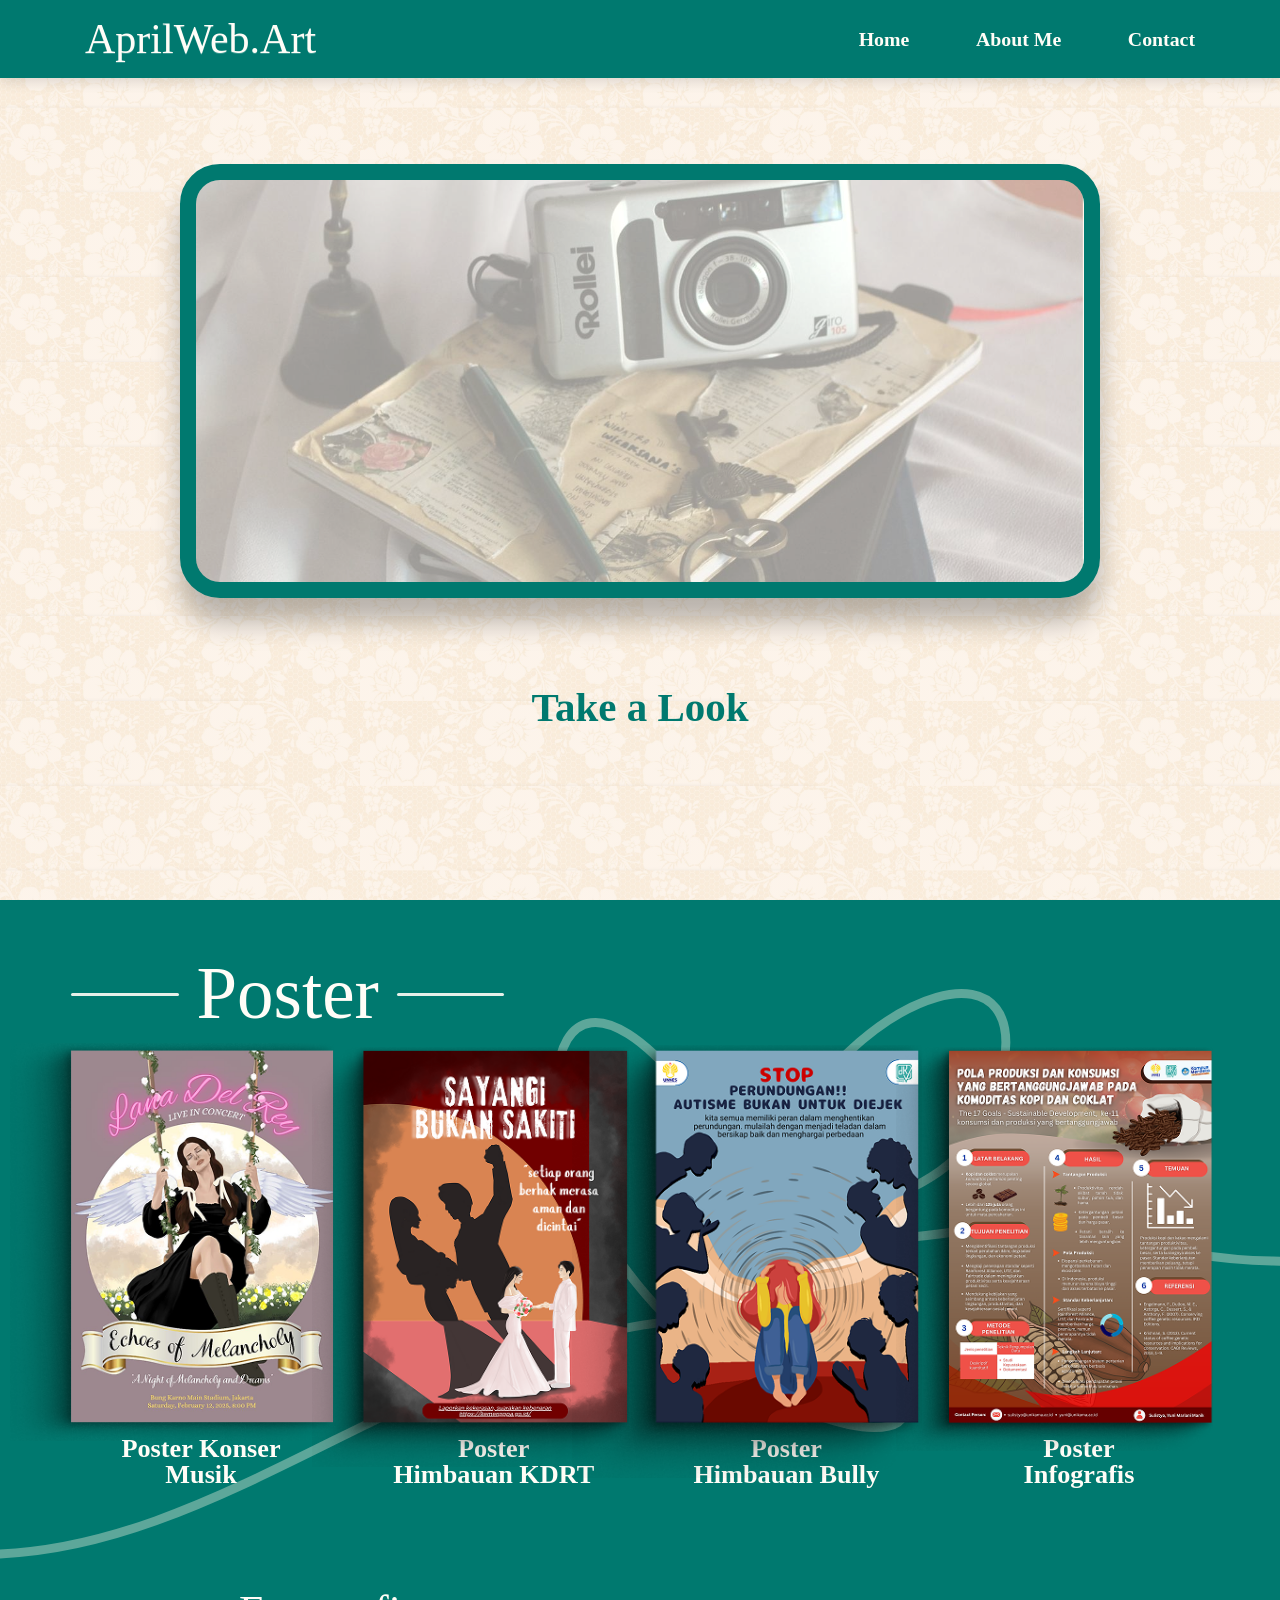
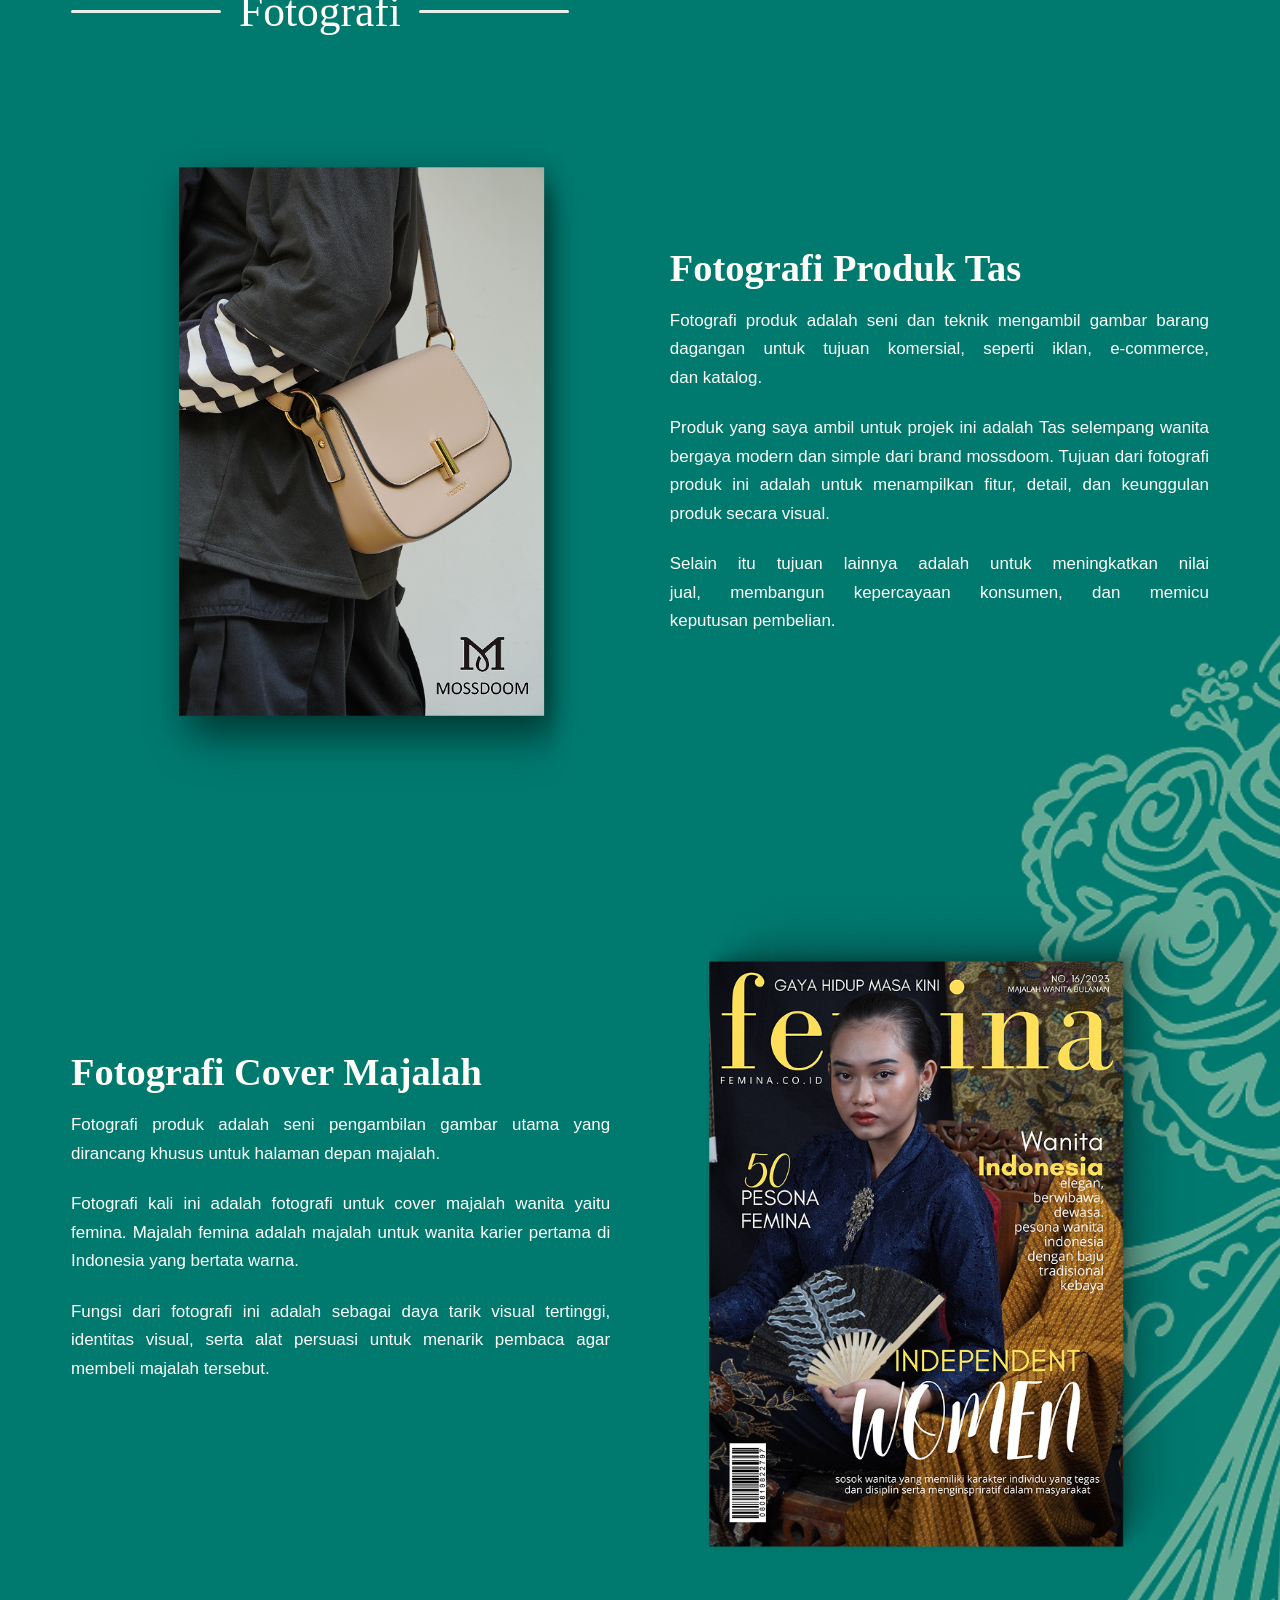
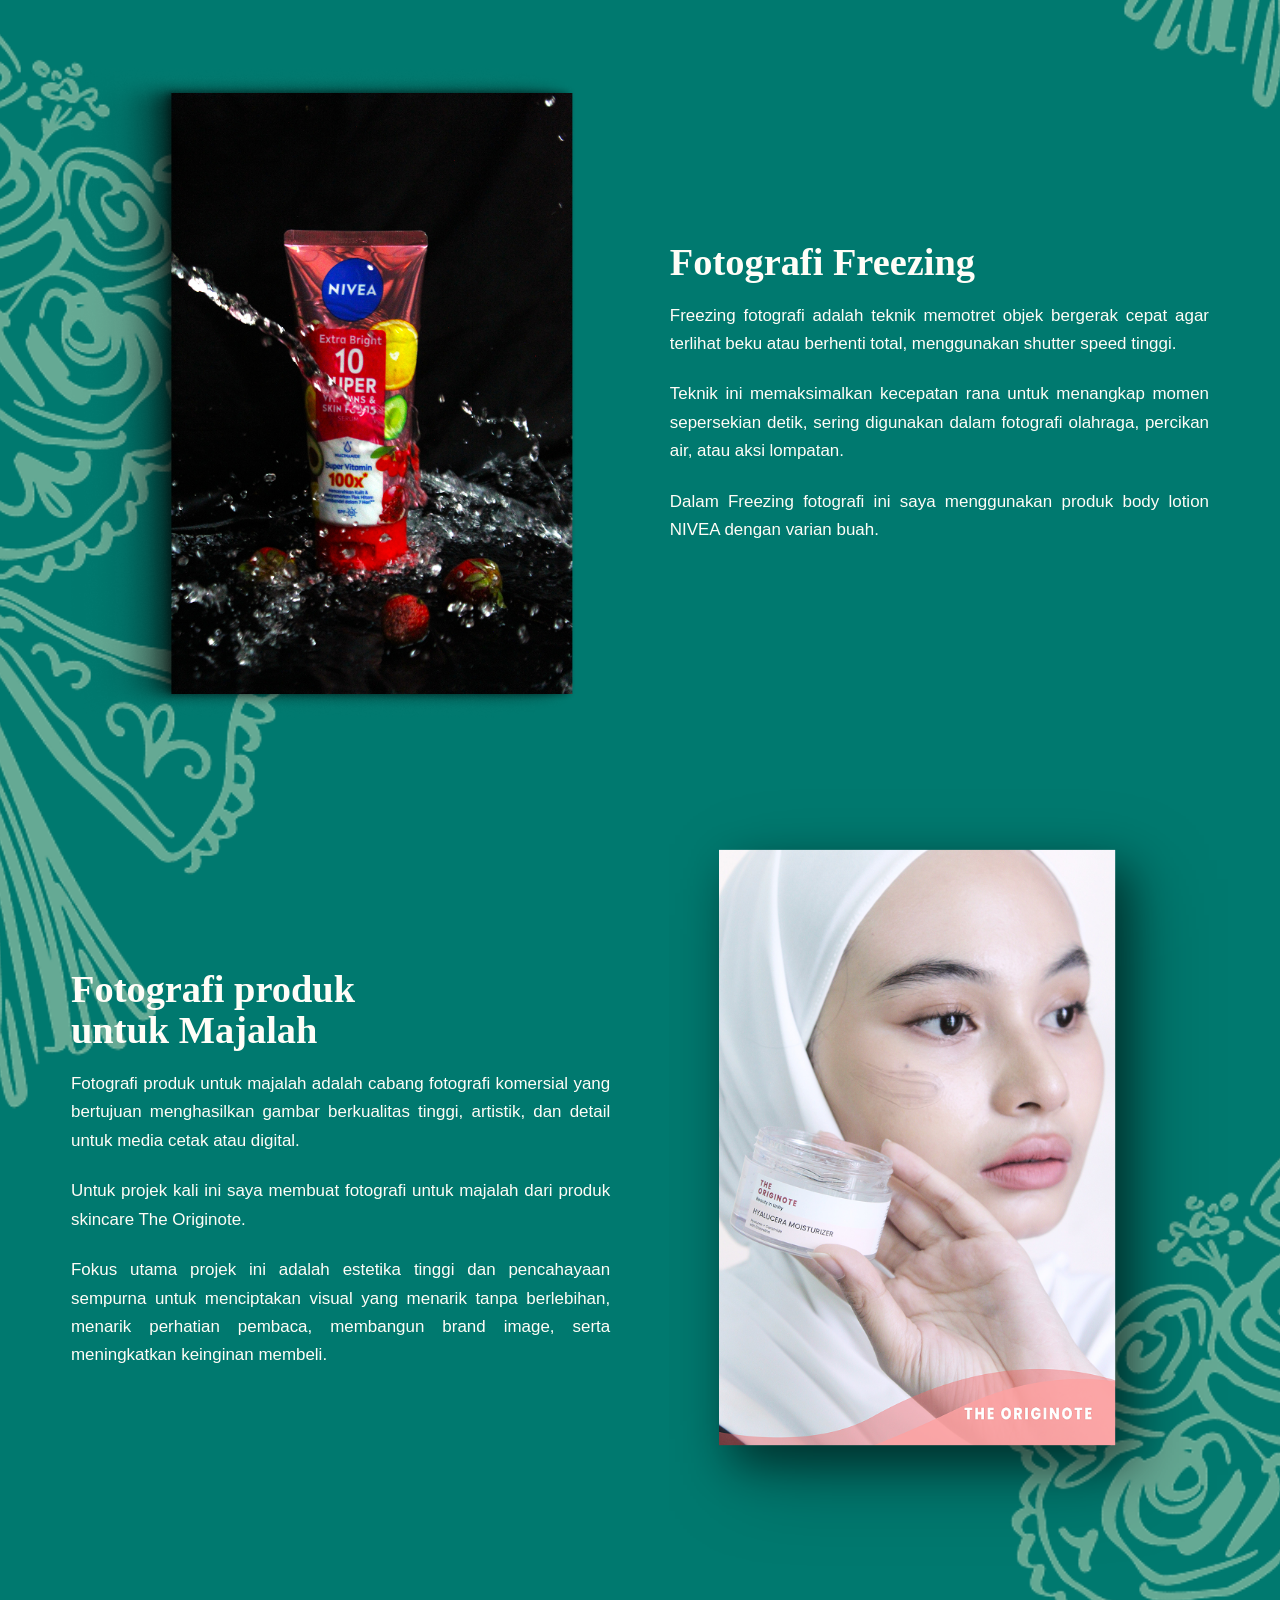
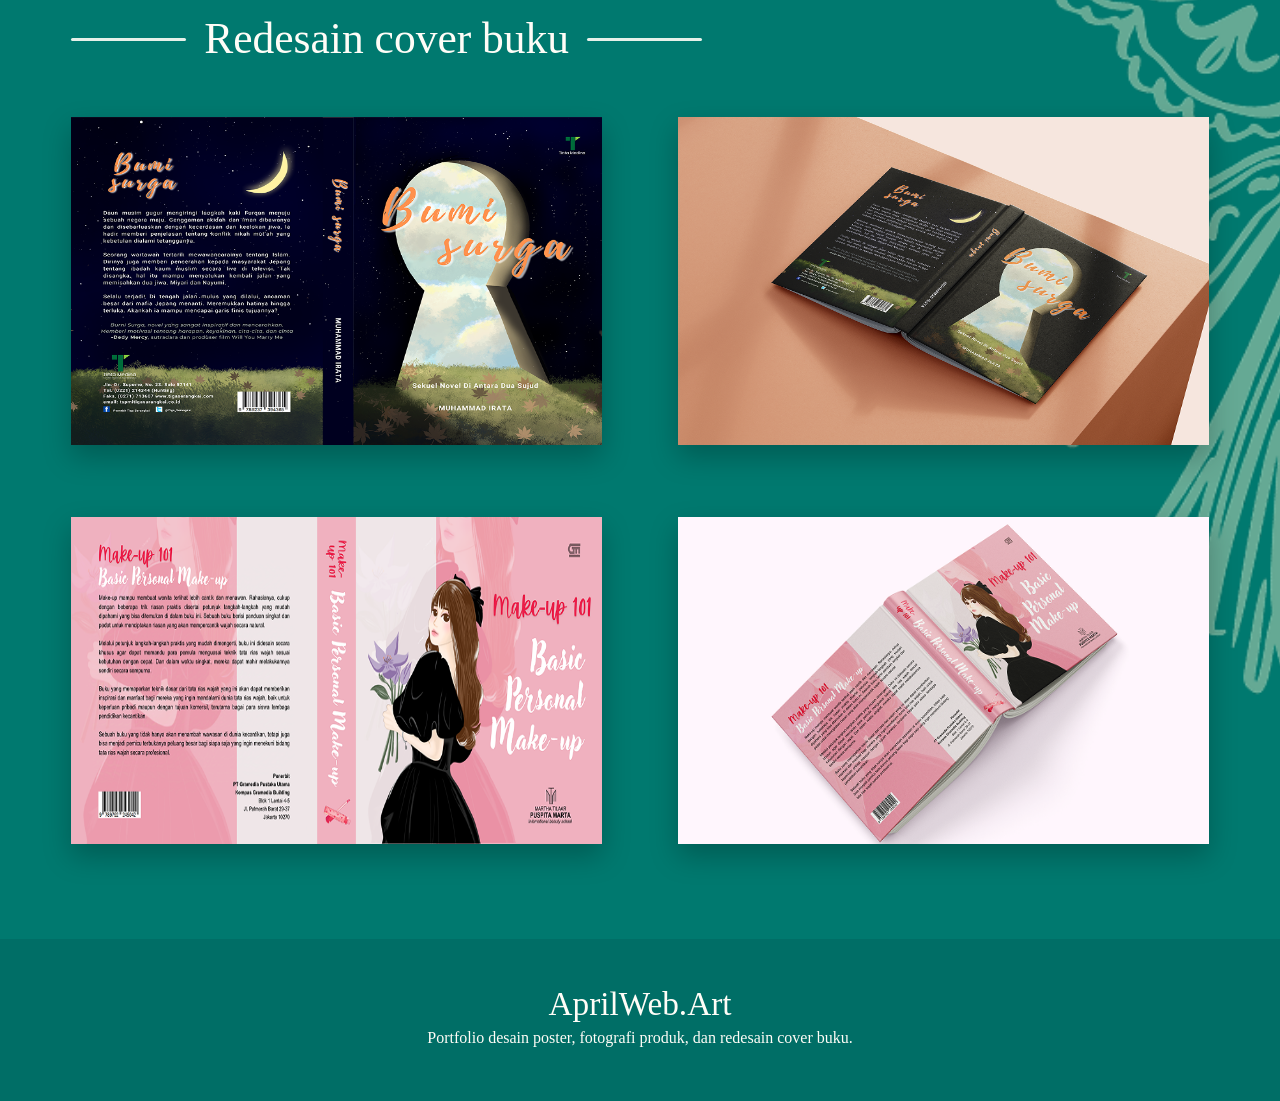
==== index.html @ 0b64bbfd "feat: initialize project with portfolio assets, styles, and markup structure" ====
<!DOCTYPE html>
<html lang="id">
<head>
  <meta charset="UTF-8">
  <meta name="viewport" content="width=device-width, initial-scale=1.0">
  <title>AprilWeb.Art</title>
  <link rel="stylesheet" href="style.css">
</head>
<body>
  <header class="site-header" id="home">
    <div class="header-inner">
      <a class="brand" href="#home" aria-label="AprilWeb.Art home">AprilWeb.Art</a>
      <nav class="main-nav" aria-label="Navigasi utama">
        <a href="#home">Home</a>
        <a href="#portfolio">About Me</a>
        <a href="#contact">Contact</a>
      </nav>
      <button class="menu-button" type="button" aria-label="Buka menu">
        <span></span>
        <span></span>
        <span></span>
      </button>
    </div>
  </header>

  <main>
    <section class="hero" aria-labelledby="hero-title">
      <div class="hero-inner">
        <div class="hero-frame">
          <picture>
            <source media="(min-width: 1101px)" srcset="assets/hero-wide.jpg">
            <img src="assets/hero-square.jpg" alt="Kamera analog, buku catatan, pena, dan kunci tersusun sebagai still life fotografi.">
          </picture>
        </div>
        <h1 id="hero-title">
          <a class="take-look-link" href="#portfolio">Take a Look</a>
        </h1>
      </div>
    </section>

    <section class="portfolio" id="portfolio">
      <img class="ornament ornament-loop" src="assets/poster-loop.svg" alt="" aria-hidden="true">
      <img class="ornament ornament-right" src="assets/ornament-bouquet.png" alt="" aria-hidden="true">
      <img class="ornament ornament-left" src="assets/ornament-bouquet.png" alt="" aria-hidden="true">
      <img class="ornament ornament-tall" src="assets/ornament-bouquet.png" alt="" aria-hidden="true">

      <div class="content-wrap">
        <section class="work-group poster-group" aria-labelledby="poster-title">
          <h2 class="script-title" id="poster-title"><span>Poster</span></h2>
          <div class="poster-grid">
            <figure class="poster-card">
              <span class="poster-image-frame poster-konser-frame">
                <img src="assets/poster-konser-display.png" alt="Poster konser musik Echoes of Melancholy.">
              </span>
              <figcaption>Poster Konser<br>Musik</figcaption>
            </figure>
            <figure class="poster-card">
              <span class="poster-image-frame poster-kdrt-frame">
                <img src="assets/poster-kdrt-display.png" alt="Poster himbauan KDRT Sayangi Bukan Sakiti.">
              </span>
              <figcaption>Poster<br>Himbauan KDRT</figcaption>
            </figure>
            <figure class="poster-card">
              <span class="poster-image-frame poster-bully-frame">
                <img src="assets/poster-bully-display.png" alt="Poster himbauan tentang bullying.">
              </span>
              <figcaption>Poster<br>Himbauan Bully</figcaption>
            </figure>
            <figure class="poster-card">
              <span class="poster-image-frame poster-infografis-frame">
                <img src="assets/poster-infografis-display.png" alt="Poster infografis kopi dan coklat.">
              </span>
              <figcaption>Poster<br>Infografis</figcaption>
            </figure>
          </div>
        </section>

        <section class="work-group photo-group" aria-labelledby="photo-title">
          <h2 class="script-title" id="photo-title"><span>Fotografi</span></h2>

          <article class="photo-story">
            <div class="photo-media">
              <img src="assets/photo-tas-padded.png" alt="Foto produk tas selempang wanita berwarna krem.">
            </div>
            <div class="photo-copy">
              <h3>Fotografi Produk Tas</h3>
              <p>Fotografi produk adalah seni dan teknik mengambil gambar barang dagangan untuk tujuan komersial, seperti iklan, e-commerce, dan katalog.</p>
              <p>Produk yang saya ambil untuk projek ini adalah Tas selempang wanita bergaya modern dan simple dari brand mossdoom. Tujuan dari fotografi produk ini adalah untuk menampilkan fitur, detail, dan keunggulan produk secara visual.</p>
              <p>Selain itu tujuan lainnya adalah untuk meningkatkan nilai jual, membangun kepercayaan konsumen, dan memicu keputusan pembelian.</p>
            </div>
          </article>

          <article class="photo-story reverse">
            <div class="photo-media">
              <img src="assets/photo-cover-majalah-padded.png" alt="Cover majalah Femina bertema independent women.">
            </div>
            <div class="photo-copy">
              <h3>Fotografi Cover Majalah</h3>
              <p>Fotografi produk adalah seni pengambilan gambar utama yang dirancang khusus untuk halaman depan majalah.</p>
              <p>Fotografi kali ini adalah fotografi untuk cover majalah wanita yaitu femina. Majalah femina adalah majalah untuk wanita karier pertama di Indonesia yang bertata warna.</p>
              <p>Fungsi dari fotografi ini adalah sebagai daya tarik visual tertinggi, identitas visual, serta alat persuasi untuk menarik pembaca agar membeli majalah tersebut.</p>
            </div>
          </article>

          <article class="photo-story">
            <div class="photo-media">
              <img src="assets/photo-freezing-padded.png" alt="Foto freezing produk NIVEA dengan percikan air dan buah.">
            </div>
            <div class="photo-copy">
              <h3>Fotografi Freezing</h3>
              <p>Freezing fotografi adalah teknik memotret objek bergerak cepat agar terlihat beku atau berhenti total, menggunakan shutter speed tinggi.</p>
              <p>Teknik ini memaksimalkan kecepatan rana untuk menangkap momen sepersekian detik, sering digunakan dalam fotografi olahraga, percikan air, atau aksi lompatan.</p>
              <p>Dalam Freezing fotografi ini saya menggunakan produk body lotion NIVEA dengan varian buah.</p>
            </div>
          </article>

          <article class="photo-story reverse">
            <div class="photo-media">
              <img src="assets/photo-produk-majalah-padded.png" alt="Foto produk skincare The Originote untuk majalah.">
            </div>
            <div class="photo-copy">
              <h3>Fotografi produk untuk Majalah</h3>
              <p>Fotografi produk untuk majalah adalah cabang fotografi komersial yang bertujuan menghasilkan gambar berkualitas tinggi, artistik, dan detail untuk media cetak atau digital.</p>
              <p>Untuk projek kali ini saya membuat fotografi untuk majalah dari produk skincare The Originote.</p>
              <p>Fokus utama projek ini adalah estetika tinggi dan pencahayaan sempurna untuk menciptakan visual yang menarik tanpa berlebihan, menarik perhatian pembaca, membangun brand image, serta meningkatkan keinginan membeli.</p>
            </div>
          </article>
        </section>

        <section class="work-group book-group" aria-labelledby="book-title">
          <h2 class="script-title wide-title" id="book-title"><span>Redesain cover buku</span></h2>
          <div class="book-grid">
            <figure class="book-card">
              <img src="assets/book-bumi-cover-new.png" alt="Redesain cover buku Bumi Surga.">
            </figure>
            <figure class="book-card">
              <img src="assets/book-bumi-mockup-new.png" alt="Mockup buku Bumi Surga terbuka.">
            </figure>
            <figure class="book-card">
              <img src="assets/book-makeup-cover-new.png" alt="Redesain cover buku Make-up 101 Basic Personal Make-up.">
            </figure>
            <figure class="book-card">
              <img src="assets/book-makeup-mockup-new.png" alt="Mockup buku Make-up 101 terbuka.">
            </figure>
          </div>
        </section>
      </div>
    </section>
  </main>

  <footer class="site-footer" id="contact">
    <p>AprilWeb.Art</p>
    <p>Portfolio desain poster, fotografi produk, dan redesain cover buku.</p>
  </footer>
</body>
</html>
---- style.css ----
:root {
  --teal: #00796f;
  --teal-deep: #006e66;
  --cream: #fbf2e7;
  --paper: #fff7ec;
  --white: #fffdf7;
  --shadow: 0 24px 28px rgba(0, 0, 0, 0.27);
  --header-height: 78px;
}

* {
  box-sizing: border-box;
}

html {
  scroll-behavior: smooth;
}

body {
  margin: 0;
  min-width: 320px;
  background: var(--teal);
  color: var(--white);
  font-family: "Trebuchet MS", Arial, sans-serif;
}

img {
  display: block;
  max-width: 100%;
}

a {
  color: inherit;
  text-decoration: none;
}

.site-header {
  position: sticky;
  top: 0;
  z-index: 20;
  height: var(--header-height);
  background: var(--teal);
  box-shadow: 0 4px 12px rgba(0, 0, 0, 0.12);
}

.header-inner {
  width: min(1110px, calc(100% - 112px));
  height: 100%;
  margin: 0 auto;
  display: flex;
  align-items: center;
  justify-content: space-between;
}

.brand {
  font-family: "Kaushan Script", "Brush Script MT", cursive;
  font-size: clamp(32px, 3.4vw, 42px);
  font-style: normal;
  font-weight: 400;
  line-height: 1;
  letter-spacing: 0;
  text-align: center;
  white-space: nowrap;
  text-shadow: 0 1px 0 rgba(255, 255, 255, 0.22);
}

.main-nav {
  display: flex;
  align-items: center;
  gap: clamp(34px, 5.2vw, 70px);
  font-family: "Abhaya Libre SemiBold", "Abhaya Libre", Georgia, serif;
  font-style: normal;
  font-size: clamp(1.04rem, 1.55vw, 1.36rem);
  font-weight: 600;
}

.main-nav a {
  position: relative;
  padding-block: 8px;
}

.main-nav a::after {
  content: "";
  position: absolute;
  left: 0;
  bottom: 0;
  width: 100%;
  height: 2px;
  transform: scaleX(0);
  transform-origin: right;
  background: currentColor;
  transition: transform 160ms ease;
}

.main-nav a:hover::after,
.main-nav a:focus-visible::after {
  transform: scaleX(1);
  transform-origin: left;
}

.menu-button {
  display: none;
  width: 46px;
  height: 38px;
  padding: 0;
  border: 0;
  background: transparent;
}

.menu-button span {
  display: block;
  height: 5px;
  margin: 6px 0;
  border-radius: 99px;
  background: var(--white);
}

.hero {
  min-height: calc(100vh - var(--header-height));
  padding: 86px 0 110px;
  background-color: var(--cream);
  background-image: linear-gradient(rgba(255, 247, 236, 0.18), rgba(255, 247, 236, 0.18)), url("assets/paper-floral.jpg");
  background-size: auto, 560px auto;
  background-position: center;
  color: var(--teal);
}

.hero-inner {
  width: min(920px, calc(100% - 150px));
  margin: 0 auto;
  text-align: center;
}

.hero-frame {
  position: relative;
  width: 100%;
  aspect-ratio: 2.12 / 1;
  overflow: hidden;
  border: 16px solid var(--teal);
  border-radius: 40px;
  background: var(--teal);
  box-shadow: var(--shadow);
}

.hero-frame::after {
  content: "";
  position: absolute;
  inset: 0;
  z-index: 1;
  background: rgba(255, 255, 255, 0.35);
  pointer-events: none;
}

.hero-frame picture,
.hero-frame img {
  width: 100%;
  height: 100%;
}

.hero-frame img {
  object-fit: cover;
  object-position: center;
  filter: saturate(0.82) brightness(1.06);
}

.hero h1 {
  margin: 88px 0 0;
  font-family: Georgia, "Times New Roman", serif;
  font-size: clamp(2.35rem, 3.2vw, 3.25rem);
  line-height: 1.04;
  letter-spacing: 0;
}

.take-look-link {
  position: relative;
  display: inline-block;
  color: inherit;
}

.take-look-link::after {
  content: "";
  position: absolute;
  left: 0;
  bottom: -8px;
  width: 100%;
  height: 2px;
  transform: scaleX(0);
  transform-origin: right;
  background: currentColor;
  transition: transform 160ms ease;
}

.take-look-link:hover::after,
.take-look-link:focus-visible::after {
  transform: scaleX(1);
  transform-origin: left;
}

.portfolio {
  position: relative;
  overflow: hidden;
  scroll-margin-top: var(--header-height);
  padding: 58px 0 95px;
  background: var(--teal);
}

.content-wrap {
  position: relative;
  z-index: 1;
  width: min(1252px, calc(100% - 142px));
  margin: 0 auto;
}

.ornament {
  position: absolute;
  z-index: 0;
  pointer-events: none;
  user-select: none;
}

.ornament-loop {
  top: 18px;
  left: 0;
  width: max(100vw, 1462px);
  max-width: none;
  opacity: 1;
}

.ornament-right {
  top: 720px;
  right: -150px;
  width: 980px;
  opacity: 1;
}

.ornament-left {
  top: 1720px;
  left: -150px;
  width: 980px;
  opacity: 1;
  transform: scaleX(-1);
}

.ornament-tall {
  top: 2820px;
  right: -150px;
  width: 1030px;
  opacity: 1;
}

.work-group + .work-group {
  margin-top: 96px;
}

.script-title {
  display: flex;
  align-items: center;
  gap: 18px;
  margin: 0 0 56px;
  color: var(--white);
  font-family: "Kaushan Script", "Brush Script MT", cursive;
  font-style: normal;
  font-size: clamp(2.15rem, 3.4vw, 3.3rem);
  line-height: 1;
  letter-spacing: 0;
  font-weight: 400;
}

.script-title::before,
.script-title::after {
  content: "";
  width: clamp(74px, 12vw, 150px);
  height: 3px;
  border-radius: 99px;
  background: rgba(255, 253, 247, 0.9);
}

.wide-title::before,
.wide-title::after {
  width: clamp(54px, 9vw, 118px);
}

.poster-grid {
  display: grid;
  grid-template-columns: repeat(4, minmax(0, 1fr));
  gap: clamp(32px, 2.55vw, 37px);
  align-items: start;
}

.poster-card {
  overflow: visible;
  margin: 0;
  text-align: center;
  font-family: "Abhaya Libre SemiBold", "Abhaya Libre", Georgia, serif;
  font-style: normal;
  font-size: clamp(1.35rem, 2.05vw, 1.9rem);
  font-weight: 600;
  line-height: 0.96;
}

.poster-image-frame {
  position: relative;
  display: block;
  width: 100%;
  aspect-ratio: 0.7 / 1;
  overflow: visible;
}

.poster-image-frame img {
  position: absolute;
  top: var(--poster-img-top);
  left: var(--poster-img-left);
  width: auto;
  height: var(--poster-img-height);
  max-width: none;
  object-fit: initial;
}

.poster-konser-frame {
  --poster-img-height: 107.1%;
  --poster-img-left: -23.5%;
  --poster-img-top: -2.1%;
}

.poster-kdrt-frame {
  --poster-img-height: 113.1%;
  --poster-img-left: -19.8%;
  --poster-img-top: -1.1%;
}

.poster-bully-frame {
  --poster-img-height: 116.5%;
  --poster-img-left: -32.6%;
  --poster-img-top: -1.6%;
}

.poster-infografis-frame {
  --poster-img-height: 108.7%;
  --poster-img-left: -20.4%;
  --poster-img-top: -1.1%;
}

.poster-card figcaption {
  margin-top: 14px;
  min-height: 2.2em;
}

.poster-group .script-title {
  gap: 18px;
  margin-bottom: 20px;
  font-size: clamp(3.4rem, 5.7vw, 5.2rem);
}

.poster-group .script-title::before,
.poster-group .script-title::after {
  width: clamp(105px, 8.4vw, 120px);
}

.photo-group {
  margin-top: 108px;
}

.photo-story {
  display: grid;
  grid-template-columns: minmax(290px, 0.94fr) minmax(320px, 1fr);
  gap: clamp(52px, 8vw, 92px);
  align-items: center;
  margin-top: 72px;
}

.photo-story:first-of-type {
  margin-top: 0;
}

.photo-story.reverse {
  grid-template-columns: minmax(320px, 1fr) minmax(290px, 0.94fr);
}

.photo-story.reverse .photo-media {
  order: 2;
}

.photo-media {
  position: relative;
  width: 100%;
  aspect-ratio: 0.72 / 1;
  overflow: visible;
}

.photo-media img {
  position: absolute;
  inset: -8%;
  width: 116%;
  height: 116%;
  max-width: none;
  object-fit: contain;
  object-position: center;
}

.photo-copy {
  font-family: "Afacad", "Trebuchet MS", Arial, sans-serif;
  font-style: normal;
  font-size: clamp(0.95rem, 1.34vw, 1.06rem);
  line-height: 1.68;
  text-align: justify;
  text-wrap: pretty;
}

.photo-copy h3 {
  margin: 0 0 18px;
  font-family: Georgia, "Times New Roman", serif;
  font-size: clamp(1.95rem, 3vw, 3rem);
  line-height: 1.08;
  text-align: left;
}

.photo-copy p {
  margin: 0;
}

.photo-copy p + p {
  margin-top: 22px;
}

.book-group {
  margin-top: 116px;
}

.book-grid {
  display: grid;
  grid-template-columns: repeat(2, minmax(0, 1fr));
  gap: 72px 76px;
}

.book-card {
  display: flex;
  align-items: center;
  justify-content: center;
  width: 100%;
  aspect-ratio: 1.62 / 1;
  margin: 0;
  overflow: visible;
}

.book-card img {
  display: block;
  width: 100%;
  height: 100%;
  object-fit: fill;
  filter: drop-shadow(0 12px 14px rgba(0, 0, 0, 0.24));
}

.site-footer {
  padding: 48px 24px 54px;
  scroll-margin-top: var(--header-height);
  text-align: center;
  background: var(--teal-deep);
  color: var(--white);
  font-family: Georgia, "Times New Roman", serif;
}

.site-footer p {
  margin: 0;
}

.site-footer p:first-child {
  font-family: "Kaushan Script", "Brush Script MT", cursive;
  font-size: clamp(1.75rem, 2.6vw, 2.125rem);
  font-style: normal;
  font-weight: 400;
  line-height: 1;
  letter-spacing: 0;
}

.site-footer p + p {
  margin-top: 8px;
  font-size: 1rem;
}

@media (max-width: 1100px) {
  :root {
    --header-height: 76px;
  }

  .header-inner {
    width: calc(100% - 86px);
  }

  .main-nav {
    gap: 46px;
    font-size: 1.32rem;
  }

  .hero {
    min-height: calc(100vh - var(--header-height));
    padding: 142px 0 118px;
  }

  .hero-inner {
    width: min(748px, calc(100% - 220px));
  }

  .hero-frame {
    aspect-ratio: 1.12 / 1;
    border-width: 18px;
    border-radius: 42px;
  }

  .hero h1 {
    margin-top: 134px;
    font-size: 4.05rem;
  }

  .portfolio {
    padding-top: 78px;
  }

  .content-wrap {
    width: calc(100% - 104px);
  }

  .poster-grid {
    gap: 34px;
  }

  .photo-story,
  .photo-story.reverse {
    grid-template-columns: minmax(0, 0.92fr) minmax(0, 1.08fr);
    gap: 46px;
    margin-top: 82px;
  }

  .photo-story.reverse {
    grid-template-columns: minmax(0, 1.08fr) minmax(0, 0.92fr);
  }

  .photo-story.reverse .photo-media {
    order: 2;
  }

  .photo-copy {
    font-size: 0.98rem;
    line-height: 1.62;
  }

  .photo-copy h3 {
    font-size: 2.25rem;
  }

  .ornament-loop {
    top: 86px;
    left: -34px;
    width: 1120px;
  }

  .ornament-right {
    top: 720px;
    right: -150px;
    width: 820px;
  }

  .ornament-left {
    top: 1720px;
    left: -150px;
    width: 820px;
  }

  .ornament-tall {
    top: 2800px;
    right: -150px;
    width: 850px;
  }
}

@media (max-width: 700px) {
  :root {
    --header-height: 72px;
  }

  .header-inner {
    width: calc(100% - 54px);
  }

  .brand {
    font-size: 32px;
  }

  .main-nav {
    display: none;
  }

  .menu-button {
    display: block;
  }

  .hero {
    min-height: calc(100vh - var(--header-height));
    padding: 132px 0 148px;
  }

  .hero-inner {
    width: min(336px, calc(100% - 52px));
  }

  .hero-frame {
    aspect-ratio: 1.06 / 1;
    border-width: 21px;
    border-radius: 58px;
  }

  .hero h1 {
    margin-top: 70px;
    font-size: clamp(2.45rem, 11vw, 3.05rem);
  }

  .portfolio {
    padding: 32px 0 58px;
  }

  .content-wrap {
    width: calc(100% - 42px);
  }

  .work-group + .work-group,
  .photo-group,
  .book-group {
    margin-top: 72px;
  }

  .script-title {
    gap: 10px;
    margin-bottom: 38px;
    font-size: clamp(1.9rem, 9vw, 2.35rem);
  }

  .script-title::before,
  .script-title::after {
    width: clamp(38px, 16vw, 82px);
    height: 2px;
  }

  .poster-group .script-title {
    gap: 10px;
    margin-bottom: 38px;
    font-size: clamp(1.9rem, 9vw, 2.35rem);
  }

  .poster-group .script-title::before,
  .poster-group .script-title::after {
    width: clamp(38px, 16vw, 82px);
  }

  .poster-grid {
    gap: 14px;
  }

  .poster-card {
    font-size: clamp(0.6rem, 2.7vw, 0.76rem);
  }

  .poster-card figcaption {
    margin-top: 7px;
  }

  .photo-story,
  .photo-story.reverse {
    grid-template-columns: minmax(0, 0.94fr) minmax(0, 1.06fr);
    gap: 14px;
    margin-top: 52px;
    align-items: start;
  }

  .photo-story.reverse {
    grid-template-columns: minmax(0, 1.06fr) minmax(0, 0.94fr);
  }

  .photo-story.reverse .photo-media {
    order: 2;
  }

  .photo-copy {
    font-size: clamp(0.55rem, 2.45vw, 0.72rem);
    line-height: 1.55;
  }

  .photo-copy h3 {
    margin-bottom: 10px;
    font-size: clamp(1.08rem, 4.9vw, 1.42rem);
    line-height: 1.15;
  }

  .photo-copy p + p {
    margin-top: 10px;
  }

  .book-grid {
    gap: 30px 18px;
  }

  .site-footer {
    padding-block: 36px;
  }

  .site-footer p:first-child {
    font-size: 1.75rem;
  }

  .site-footer p + p {
    font-size: 0.86rem;
  }

  .ornament-loop {
    top: 34px;
    left: -50px;
    width: 760px;
  }

  .ornament-right {
    top: 690px;
    right: -155px;
    width: 620px;
  }

  .ornament-left {
    top: 1290px;
    left: -155px;
    width: 620px;
  }

  .ornament-tall {
    top: 1840px;
    right: -170px;
    width: 640px;
  }
}

@media (max-width: 370px) {
  .content-wrap {
    width: calc(100% - 28px);
  }

  .poster-grid {
    gap: 9px;
  }

  .photo-story,
  .photo-story.reverse {
    gap: 10px;
  }

  .photo-copy {
    font-size: 0.54rem;
  }
}
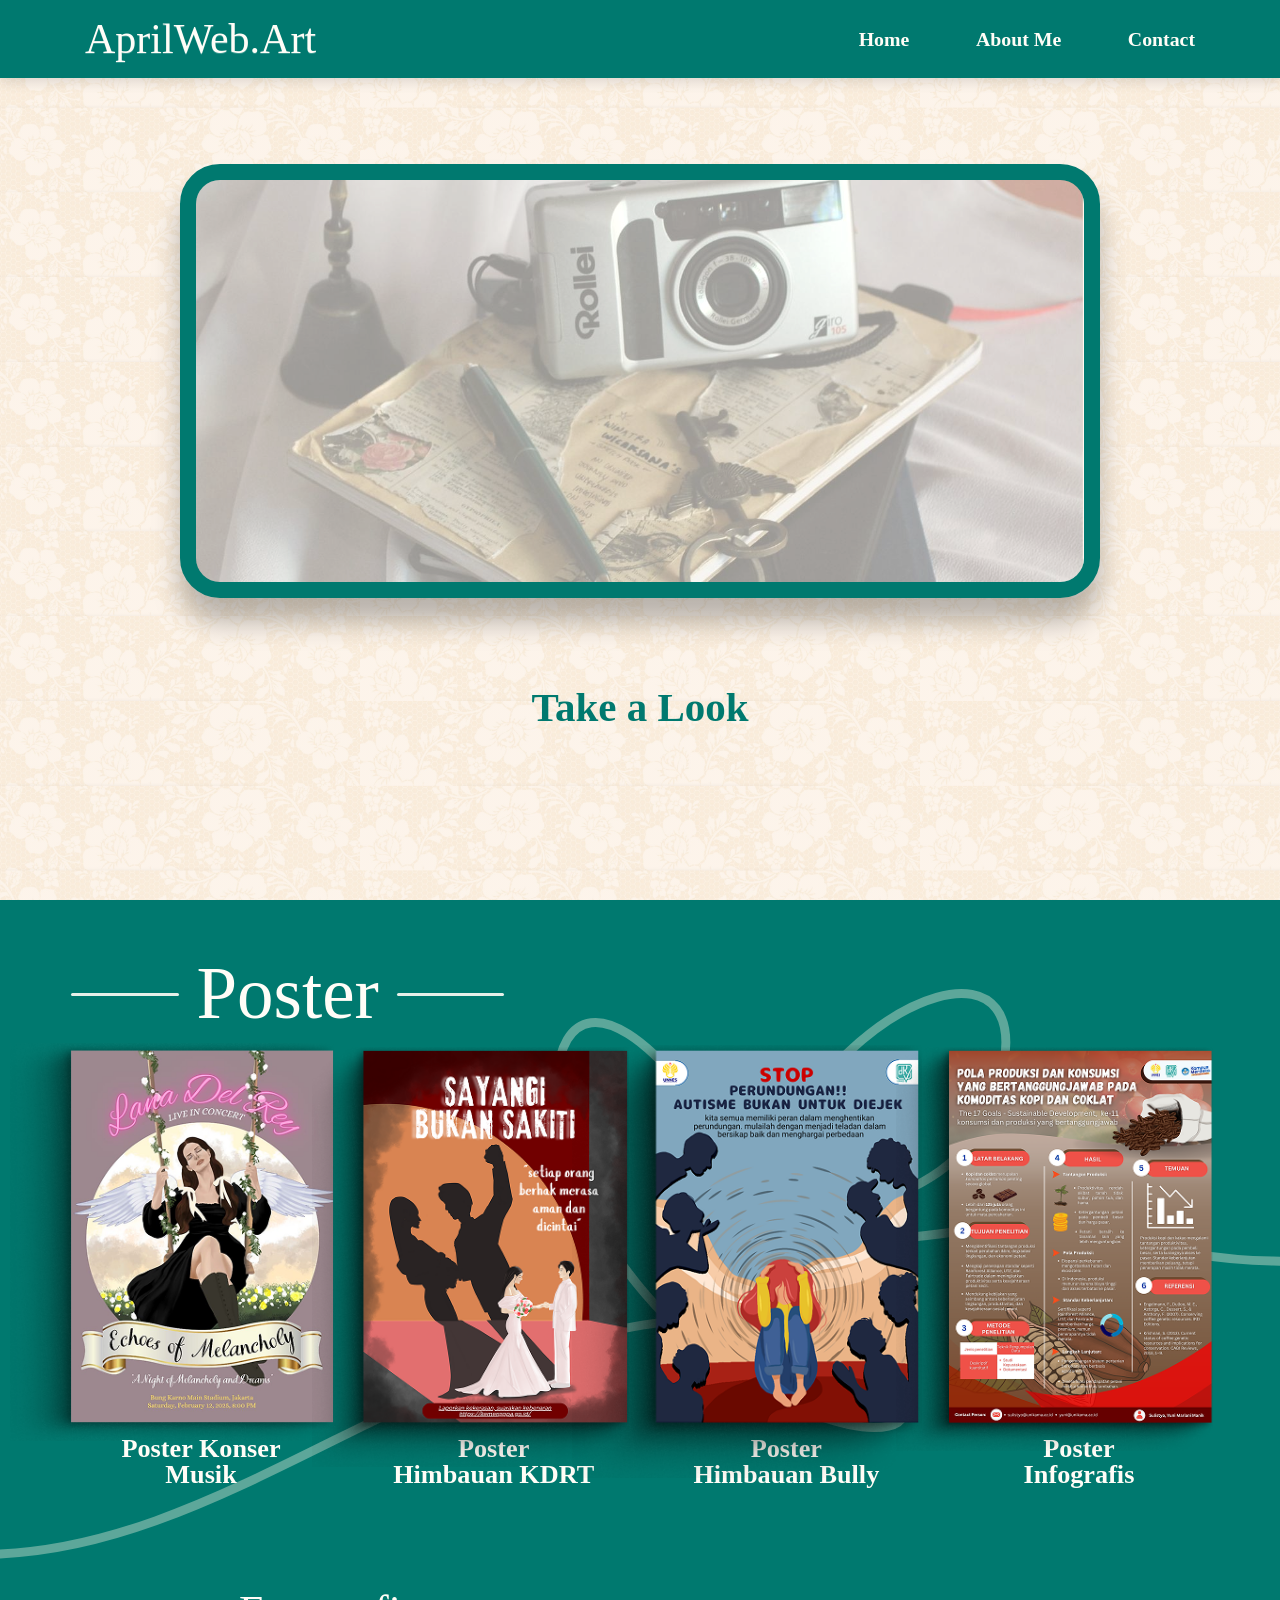
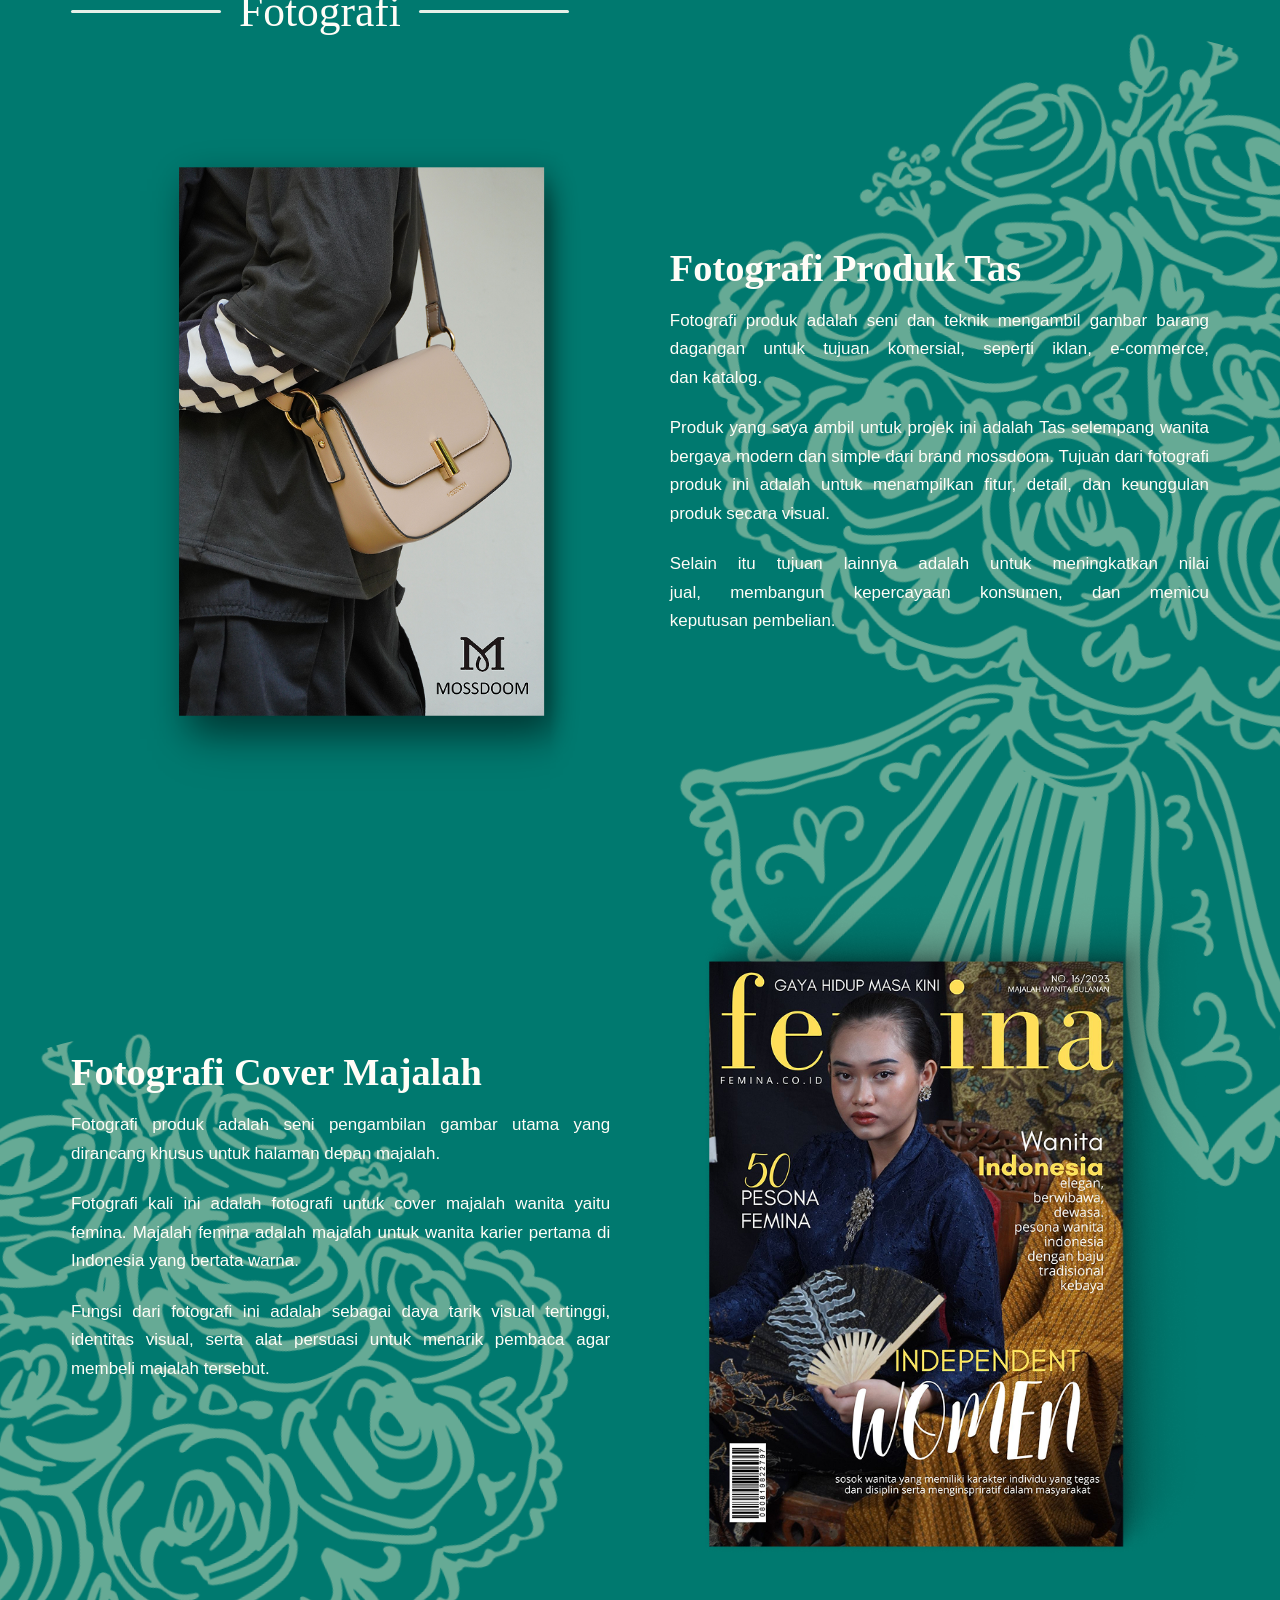
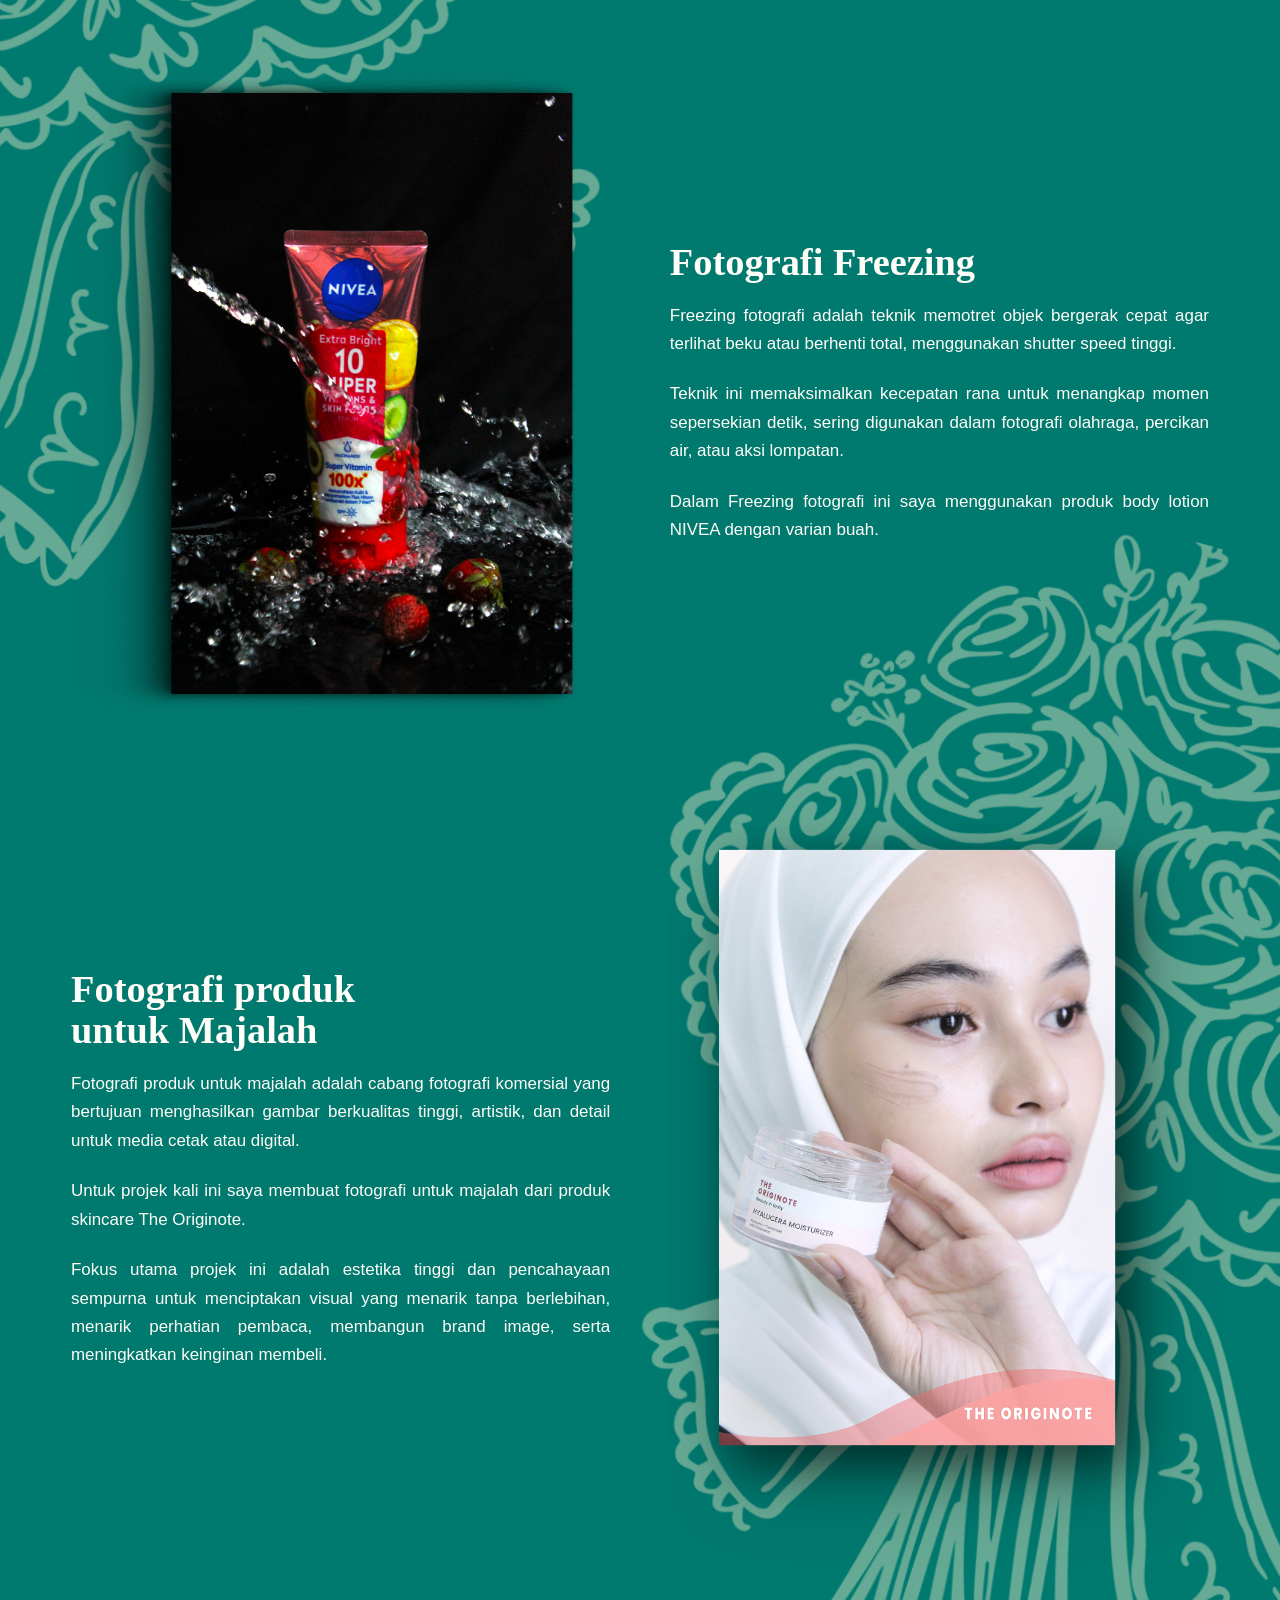
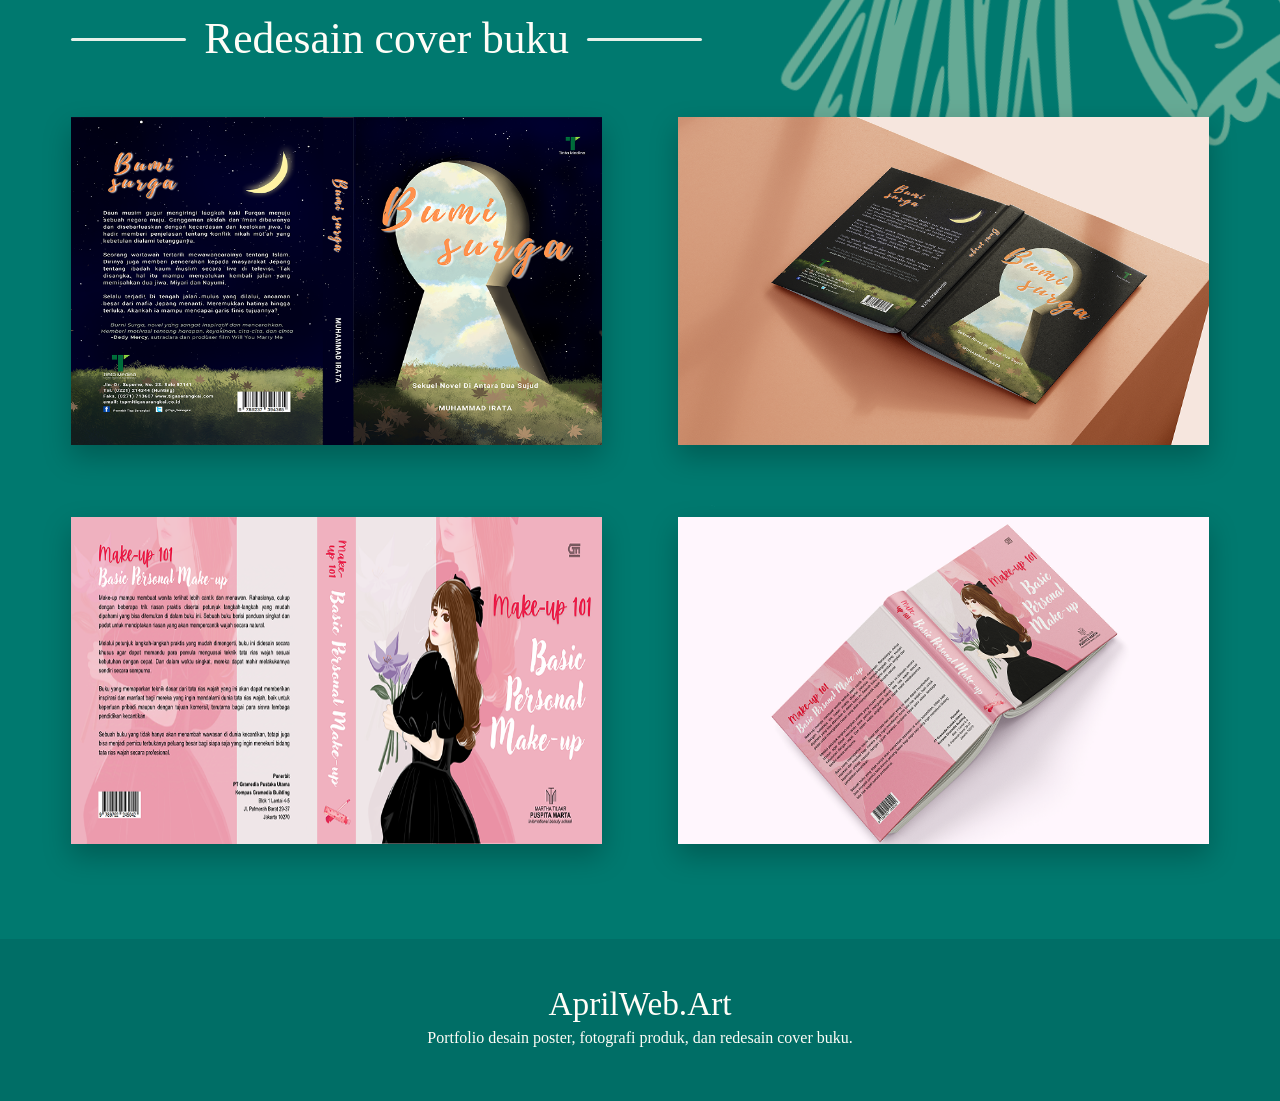
==== commit 7165c874: "feat: add new assets, contact info, and landing page content" ====
--- a/index.html
+++ b/index.html
@@ -7,15 +7,15 @@
   <link rel="stylesheet" href="style.css">
 </head>
 <body>
-  <header class="site-header" id="home">
+  <header class="site-header">
     <div class="header-inner">
       <a class="brand" href="#home" aria-label="AprilWeb.Art home">AprilWeb.Art</a>
-      <nav class="main-nav" aria-label="Navigasi utama">
+      <nav class="main-nav" id="primary-nav" aria-label="Navigasi utama">
         <a href="#home">Home</a>
-        <a href="#portfolio">About Me</a>
-        <a href="#contact">Contact</a>
+        <a href="about.html">About Me</a>
+        <a href="contact.html">Contact</a>
       </nav>
-      <button class="menu-button" type="button" aria-label="Buka menu">
+      <button class="menu-button" type="button" aria-label="Buka menu" aria-controls="primary-nav" aria-expanded="false">
         <span></span>
         <span></span>
         <span></span>
@@ -24,7 +24,7 @@
   </header>
 
   <main>
-    <section class="hero" aria-labelledby="hero-title">
+    <section class="hero" id="home" aria-labelledby="hero-title">
       <div class="hero-inner">
         <div class="hero-frame">
           <picture>
@@ -40,9 +40,9 @@
 
     <section class="portfolio" id="portfolio">
       <img class="ornament ornament-loop" src="assets/poster-loop.svg" alt="" aria-hidden="true">
-      <img class="ornament ornament-right" src="assets/ornament-bouquet.png" alt="" aria-hidden="true">
-      <img class="ornament ornament-left" src="assets/ornament-bouquet.png" alt="" aria-hidden="true">
-      <img class="ornament ornament-tall" src="assets/ornament-bouquet.png" alt="" aria-hidden="true">
+      <img class="ornament ornament-right" src="assets/ornament-bouquet.svg" alt="" aria-hidden="true">
+      <img class="ornament ornament-left" src="assets/ornament-bouquet.svg" alt="" aria-hidden="true">
+      <img class="ornament ornament-tall" src="assets/ornament-bouquet.svg" alt="" aria-hidden="true">
 
       <div class="content-wrap">
         <section class="work-group poster-group" aria-labelledby="poster-title">
@@ -152,5 +152,6 @@
     <p>AprilWeb.Art</p>
     <p>Portfolio desain poster, fotografi produk, dan redesain cover buku.</p>
   </footer>
+  <script src="script.js"></script>
 </body>
 </html>
--- a/style.css
+++ b/style.css
@@ -40,6 +40,7 @@
   z-index: 20;
   height: var(--header-height);
   background: var(--teal);
+  color: var(--white);
   box-shadow: 0 4px 12px rgba(0, 0, 0, 0.12);
 }
 
@@ -105,6 +106,7 @@
   padding: 0;
   border: 0;
   background: transparent;
+  cursor: pointer;
 }
 
 .menu-button span {
@@ -113,10 +115,24 @@
   margin: 6px 0;
   border-radius: 99px;
   background: var(--white);
+  transition: transform 180ms ease, opacity 180ms ease;
+}
+
+.site-header.nav-open .menu-button span:nth-child(1) {
+  transform: translateY(11px) rotate(45deg);
+}
+
+.site-header.nav-open .menu-button span:nth-child(2) {
+  opacity: 0;
+}
+
+.site-header.nav-open .menu-button span:nth-child(3) {
+  transform: translateY(-11px) rotate(-45deg);
 }
 
 .hero {
   min-height: calc(100vh - var(--header-height));
+  scroll-margin-top: var(--header-height);
   padding: 86px 0 110px;
   background-color: var(--cream);
   background-image: linear-gradient(rgba(255, 247, 236, 0.18), rgba(255, 247, 236, 0.18)), url("assets/paper-floral.jpg");
@@ -589,6 +605,24 @@
     display: none;
   }
 
+  .site-header.nav-open .main-nav {
+    position: absolute;
+    top: 100%;
+    left: 0;
+    right: 0;
+    display: grid;
+    gap: 0;
+    padding: 12px 27px 18px;
+    background: var(--teal);
+    box-shadow: 0 18px 26px rgba(0, 0, 0, 0.14);
+    font-size: 1.25rem;
+    text-align: right;
+  }
+
+  .site-header.nav-open .main-nav a {
+    padding: 13px 0;
+  }
+
   .menu-button {
     display: block;
   }
@@ -752,3 +786,985 @@
     font-size: 0.54rem;
   }
 }
+
+.main-nav a[aria-current="page"]::after {
+  transform: scaleX(1);
+  transform-origin: left;
+}
+
+.sr-only {
+  position: absolute;
+  width: 1px;
+  height: 1px;
+  padding: 0;
+  margin: -1px;
+  overflow: hidden;
+  clip: rect(0, 0, 0, 0);
+  white-space: nowrap;
+  border: 0;
+}
+
+.about-page {
+  --header-height: 96px;
+  background: var(--cream);
+  color: var(--teal);
+}
+
+.about-page .brand {
+  font-size: clamp(36px, 4vw, 48px);
+}
+
+.about-page .main-nav {
+  gap: clamp(42px, 6vw, 82px);
+  font-size: clamp(1.1rem, 1.8vw, 1.55rem);
+}
+
+.about-page .menu-button {
+  width: 52px;
+  height: 44px;
+}
+
+.about-page .menu-button span {
+  height: 6px;
+  margin: 7px 0;
+}
+
+.about-main {
+  background: var(--cream);
+}
+
+.about-hero {
+  position: relative;
+  min-height: clamp(620px, 53vw, 760px);
+  overflow: hidden;
+  padding: 58px 4.1vw 0;
+  background-color: var(--cream);
+  background-image: linear-gradient(rgba(255, 247, 236, 0.12), rgba(255, 247, 236, 0.12)), url("assets/paper-floral.jpg");
+  background-size: auto, 560px auto;
+  background-position: center;
+}
+
+.about-kicker,
+.about-present,
+.about-name {
+  position: relative;
+  z-index: 3;
+  margin: 0;
+  font-family: Georgia, "Times New Roman", serif;
+  font-weight: 700;
+  color: var(--teal);
+}
+
+.about-kicker {
+  text-align: center;
+  font-size: clamp(1.35rem, 2vw, 2rem);
+}
+
+.about-title-bg {
+  position: absolute;
+  z-index: 1;
+  inset: clamp(140px, 11vw, 170px) 0 auto;
+  display: flex;
+  justify-content: center;
+  gap: clamp(0.75rem, 2vw, 2rem);
+  font-family: "Anton", Impact, "Arial Black", sans-serif;
+  font-style: normal;
+  font-size: clamp(12rem, 22vw, 22rem);
+  font-weight: 400;
+  line-height: 0.72;
+  letter-spacing: 0;
+  text-align: center;
+  color: rgba(1, 110, 107, 0.65);
+  pointer-events: none;
+}
+
+.about-title-bg span {
+  position: static;
+  transform: none;
+}
+
+.about-title-bg span + span {
+  margin: 0;
+}
+
+.about-hero-person {
+  position: absolute;
+  z-index: 2;
+  left: 50%;
+  bottom: -2px;
+  width: clamp(430px, 37vw, 570px);
+  max-width: none;
+  transform: translateX(-50%);
+}
+
+.about-present,
+.about-name {
+  position: absolute;
+  bottom: 138px;
+  font-size: clamp(1.4rem, 2.1vw, 2rem);
+}
+
+.about-present {
+  left: 3.7vw;
+}
+
+.about-name {
+  right: 3.7vw;
+}
+
+.about-intro {
+  position: relative;
+  overflow: hidden;
+  padding: 98px 0 92px;
+  background-color: var(--cream);
+  background-image: url("assets/ornament-bouquet.svg");
+  background-repeat: no-repeat;
+  background-size: min(760px, 42vw) auto;
+  background-position: right -34px top 18px;
+}
+
+.about-intro-inner {
+  position: relative;
+  z-index: 1;
+  width: min(1210px, calc(100% - 120px));
+  margin: 0 auto;
+  display: grid;
+  grid-template-columns: minmax(0, 1fr) minmax(460px, 560px);
+  gap: clamp(60px, 7vw, 105px);
+  align-items: center;
+}
+
+.about-copy h2,
+.education-card h2,
+.skills-copy h2 {
+  margin: 0;
+  font-family: Georgia, "Times New Roman", serif;
+  font-weight: 500;
+  line-height: 1;
+  letter-spacing: 0;
+}
+
+.about-copy h2 {
+  font-size: clamp(4.3rem, 6.3vw, 6.25rem);
+}
+
+.about-copy h2 span {
+  display: none;
+}
+
+.about-copy p,
+.education-card p,
+.skills-copy,
+.skills-copy p,
+.skills-copy li {
+  font-family: "Afacad", "Trebuchet MS", Arial, sans-serif;
+  font-style: normal;
+}
+
+.about-copy p {
+  max-width: 625px;
+  margin: 20px 0 0;
+  font-size: clamp(1.4rem, 2vw, 1.95rem);
+  line-height: 1.48;
+  text-align: justify;
+  color: var(--teal);
+}
+
+.about-photo-card {
+  width: min(460px, 100%);
+  margin: 0;
+  overflow: visible;
+}
+
+.about-photo-card img {
+  width: 100%;
+  max-width: none;
+  border-radius: 86px;
+  box-shadow: -133px 312px 136px rgba(0, 0, 0, 0.01), -75px 175px 114px rgba(0, 0, 0, 0.05), -33px 78px 85px rgba(0, 0, 0, 0.09), -8px 19px 47px rgba(0, 0, 0, 0.1);
+}
+
+.about-divider,
+.about-end-band {
+  height: 56px;
+  background: var(--teal);
+}
+
+.education-section {
+  position: relative;
+  overflow: hidden;
+  padding: 86px 0 94px;
+  background: var(--cream);
+}
+
+.education-section::before {
+  content: "";
+  position: absolute;
+  z-index: 0;
+  left: 50%;
+  top: -270px;
+  width: min(1180px, 66vw);
+  aspect-ratio: 1920 / 3036;
+  background: url("assets/ornament-bouquet.svg") center / contain no-repeat;
+  opacity: 0.22;
+  pointer-events: none;
+  transform: translateX(-50%);
+}
+
+.education-card {
+  position: relative;
+  z-index: 1;
+  width: min(1200px, calc(100% - 92px));
+  min-height: 520px;
+  margin: 0 auto;
+  padding: 118px 90px 110px;
+  border-radius: 58px;
+  text-align: center;
+  color: var(--white);
+  background-color: rgba(0, 121, 111, 0.88);
+  background-image: url("assets/education-card-pattern.svg"), linear-gradient(rgba(0, 121, 111, 0.88), rgba(0, 121, 111, 0.88));
+  background-size: cover, cover;
+  background-position: center;
+}
+
+.education-card h2 {
+  font-size: clamp(4.2rem, 6vw, 6rem);
+}
+
+.education-card p {
+  max-width: 1030px;
+  margin: 58px auto 0;
+  font-size: clamp(1.4rem, 1.8vw, 1.9rem);
+  line-height: 1.5;
+}
+
+.skills-section {
+  position: relative;
+  overflow: hidden;
+  padding: 124px 0 140px;
+  background-color: var(--cream);
+  background-image: url("assets/ornament-bouquet.svg");
+  background-repeat: no-repeat;
+  background-size: min(920px, 52vw) auto;
+  background-position: left -180px top 16px;
+}
+
+.skills-inner {
+  position: relative;
+  z-index: 1;
+  width: min(1180px, calc(100% - 160px));
+  margin: 0 auto;
+  display: grid;
+  grid-template-columns: minmax(0, 1fr) 120px;
+  gap: 110px;
+  align-items: center;
+}
+
+.skills-copy h2 {
+  font-size: clamp(4.2rem, 6vw, 6rem);
+  color: var(--teal);
+}
+
+.skills-copy ul {
+  margin: 56px 0 0 55px;
+  padding: 0;
+  color: var(--teal);
+}
+
+.skills-copy li {
+  padding-left: 8px;
+  font-size: clamp(1.35rem, 2vw, 1.8rem);
+  line-height: 1.45;
+}
+
+.skills-copy p {
+  max-width: 850px;
+  margin: 72px 0 0;
+  font-size: clamp(1.35rem, 2vw, 1.8rem);
+  line-height: 1.48;
+  color: var(--teal);
+}
+
+.tool-icons {
+  margin: 0;
+  padding: 0;
+  display: grid;
+  gap: 34px;
+  list-style: none;
+}
+
+.tool-icon {
+  width: 96px;
+  height: 96px;
+  display: grid;
+  place-items: center;
+}
+
+.tool-icon img {
+  width: var(--tool-icon-size, 100%);
+  height: var(--tool-icon-size, 100%);
+  object-fit: contain;
+}
+
+.tool-icon-figma,
+.tool-icon-illustrator {
+  --tool-icon-size: 116%;
+}
+
+.tool-icon-ibis,
+.tool-icon-animate {
+  --tool-icon-size: 124%;
+}
+
+.about-end-band {
+  height: 58px;
+}
+
+.contact-page {
+  --header-height: 145px;
+  background: var(--cream);
+  color: var(--teal);
+}
+
+.contact-page .site-header {
+  box-shadow: none;
+}
+
+.contact-page .header-inner {
+  width: min(1488px, calc(100% - 220px));
+}
+
+.contact-page .brand {
+  font-size: clamp(3.25rem, 4.2vw, 4.5rem);
+}
+
+.contact-page .main-nav {
+  gap: clamp(72px, 7vw, 124px);
+  font-size: clamp(2.15rem, 2.6vw, 3.4rem);
+}
+
+.contact-main {
+  background: var(--cream);
+}
+
+.contact-section {
+  min-height: calc(100vh - var(--header-height));
+  padding: 158px 0 112px;
+  background-color: var(--cream);
+  background-image: url("assets/ornament-bouquet.svg");
+  background-repeat: no-repeat;
+  background-size: min(1580px, 92vw) auto;
+  background-position: center 142px;
+}
+
+.contact-inner {
+  width: min(1450px, calc(100% - 220px));
+  margin: 0 auto;
+  display: grid;
+  grid-template-columns: minmax(0, 1.08fr) minmax(420px, 0.82fr);
+  gap: clamp(82px, 8vw, 142px);
+  align-items: center;
+}
+
+.contact-copy h1 {
+  margin: 0 0 86px;
+  font-family: Georgia, "Times New Roman", serif;
+  font-size: clamp(5.5rem, 7.4vw, 8.75rem);
+  font-weight: 500;
+  line-height: 0.95;
+  letter-spacing: 0;
+}
+
+.contact-copy p,
+.contact-label,
+.contact-link {
+  font-family: "Afacad", "Trebuchet MS", Arial, sans-serif;
+  font-style: normal;
+  color: var(--teal);
+}
+
+.contact-copy p {
+  max-width: 790px;
+  margin: 0;
+  font-size: clamp(1.9rem, 2.25vw, 2.65rem);
+  line-height: 1.55;
+  text-align: justify;
+}
+
+.contact-list {
+  margin: 172px 0 0;
+  padding: 0;
+  display: grid;
+  gap: 42px;
+  list-style: none;
+}
+
+.contact-list li {
+  display: grid;
+  grid-template-columns: 96px minmax(0, 1fr);
+  gap: 32px;
+  align-items: center;
+}
+
+.contact-list p {
+  margin: 0;
+}
+
+.contact-icon {
+  width: 96px;
+  height: 96px;
+  object-fit: contain;
+}
+
+.contact-label,
+.contact-link {
+  display: block;
+  font-size: clamp(1.9rem, 2.2vw, 2.5rem);
+  line-height: 1.05;
+}
+
+.contact-link {
+  word-break: break-word;
+}
+
+.contact-end-band {
+  display: none;
+  height: 96px;
+  background: var(--teal);
+}
+
+@media (max-width: 1100px) {
+  .about-page {
+    --header-height: 124px;
+  }
+
+  .about-page .main-nav {
+    gap: 54px;
+    font-size: 1.58rem;
+  }
+
+  .about-hero {
+    min-height: min(1220px, calc(100vw * 1.22));
+    padding-top: 76px;
+  }
+
+  .about-kicker {
+    font-size: 1.1rem;
+  }
+
+  .about-title-bg {
+    z-index: auto;
+    inset: clamp(150px, 16vw, 190px) 0 0;
+    display: block;
+    font-size: clamp(13rem, 34vw, 22rem);
+    line-height: 0.74;
+    text-align: left;
+  }
+
+  .about-title-bg span {
+    position: absolute;
+    top: 0;
+    left: 50%;
+    z-index: 1;
+    display: block;
+    transform: translateX(-50%);
+  }
+
+  .about-title-bg span + span {
+    top: auto;
+    left: 50%;
+    z-index: 3;
+    bottom: 205px;
+    margin: 0;
+  }
+
+  .about-hero-person {
+    bottom: 205px;
+    width: clamp(520px, 61vw, 660px);
+  }
+
+  .about-present,
+  .about-name {
+    bottom: 552px;
+    font-size: 1.05rem;
+  }
+
+  .about-present {
+    left: 10vw;
+    max-width: 140px;
+  }
+
+  .about-name {
+    right: 10vw;
+  }
+
+  .about-intro {
+    padding: 110px 0 108px;
+    background-size: min(720px, 82vw) auto;
+    background-position: right -120px top 34px;
+  }
+
+  .about-intro-inner {
+    width: min(760px, calc(100% - 96px));
+    display: flex;
+    flex-direction: column-reverse;
+    gap: 36px;
+    text-align: center;
+  }
+
+  .about-photo-card {
+    width: min(400px, 66vw);
+  }
+
+  .about-copy h2 {
+    font-size: 3.45rem;
+  }
+
+  .about-copy h2 span {
+    display: inline;
+  }
+
+  .about-copy p {
+    max-width: 760px;
+    margin-top: 18px;
+    font-size: 1.33rem;
+    line-height: 1.44;
+    text-align: center;
+  }
+
+  .about-divider {
+    height: 76px;
+  }
+
+  .education-section {
+    padding: 120px 0 130px;
+  }
+
+  .education-card {
+    width: min(820px, calc(100% - 128px));
+    min-height: 780px;
+    padding: 245px 78px 160px;
+    border-radius: 76px;
+  }
+
+  .education-card h2 {
+    font-size: 4.15rem;
+  }
+
+  .education-card p {
+    margin-top: 78px;
+    font-size: 1.33rem;
+    line-height: 1.5;
+  }
+
+  .skills-section {
+    padding: 152px 0 150px;
+    background-size: min(760px, 86vw) auto;
+    background-position: left -160px top 58px;
+  }
+
+  .skills-inner {
+    width: min(820px, calc(100% - 100px));
+    display: block;
+    text-align: center;
+  }
+
+  .skills-copy h2 {
+    font-size: 3.7rem;
+  }
+
+  .skills-copy ul {
+    margin: 112px 0 0;
+    list-style: none;
+  }
+
+  .skills-copy li {
+    display: inline;
+    font-size: 1.25rem;
+  }
+
+  .skills-copy li + li::before {
+    content: ", ";
+  }
+
+  .skills-copy p {
+    max-width: 710px;
+    margin: 48px auto 0;
+    font-size: 1.24rem;
+    line-height: 1.45;
+  }
+
+  .tool-icons {
+    width: fit-content;
+    margin: 94px auto 0;
+    grid-template-columns: repeat(4, 1fr);
+    gap: 34px;
+  }
+
+  .tool-icon {
+    width: 86px;
+    height: 86px;
+    border-radius: 14px;
+  }
+
+  .contact-page {
+    --header-height: 124px;
+  }
+
+  .contact-page .header-inner {
+    width: calc(100% - 90px);
+  }
+
+  .contact-page .brand {
+    font-size: 3.25rem;
+  }
+
+  .contact-page .main-nav {
+    gap: 58px;
+    font-size: 2.15rem;
+  }
+
+  .contact-section {
+    min-height: calc(100vh - var(--header-height) - 124px);
+    min-height: calc(100svh - var(--header-height) - 124px);
+    padding: 168px 0 88px;
+    background-size: 930px auto;
+    background-position: center 76px;
+  }
+
+  .contact-inner {
+    width: min(850px, calc(100% - 96px));
+    display: block;
+    text-align: center;
+  }
+
+  .contact-copy h1 {
+    margin-bottom: 98px;
+    font-size: 4.6rem;
+  }
+
+  .contact-copy p {
+    max-width: 790px;
+    margin: 0 auto;
+    font-size: 1.78rem;
+    line-height: 1.6;
+    text-align: center;
+  }
+
+  .contact-list {
+    width: fit-content;
+    margin: 170px auto 0;
+    gap: 74px;
+  }
+
+  .contact-list li {
+    grid-template-columns: 72px minmax(0, 1fr);
+    gap: 24px;
+    text-align: left;
+  }
+
+  .contact-icon {
+    width: 72px;
+    height: 72px;
+  }
+
+  .contact-label,
+  .contact-link {
+    font-size: 1.42rem;
+  }
+
+  .contact-end-band {
+    display: block;
+    height: 124px;
+  }
+}
+
+@media (max-width: 900px) {
+  .main-nav {
+    display: none;
+  }
+
+  .site-header.nav-open .main-nav {
+    position: absolute;
+    top: 100%;
+    left: 0;
+    right: 0;
+    display: grid;
+    gap: 0;
+    padding: 14px 45px 22px;
+    background: var(--teal);
+    box-shadow: 0 18px 26px rgba(0, 0, 0, 0.14);
+    font-size: 1.45rem;
+    text-align: right;
+  }
+
+  .site-header.nav-open .main-nav a {
+    padding: 14px 0;
+  }
+
+  .menu-button {
+    display: block;
+  }
+}
+
+@media (max-width: 700px) {
+  .about-page {
+    --header-height: 89px;
+  }
+
+  .about-page .brand {
+    font-size: 36px;
+  }
+
+  .about-page .menu-button {
+    width: 44px;
+    height: 44px;
+  }
+
+  .about-page .menu-button span {
+    height: 4px;
+    margin: 7px 0;
+  }
+
+  .about-hero {
+    min-height: calc(100vh - var(--header-height));
+    min-height: calc(100svh - var(--header-height));
+    height: calc(100vh - var(--header-height));
+    height: calc(100svh - var(--header-height));
+    padding: 0;
+  }
+
+  .about-kicker {
+    position: absolute;
+    top: 104px;
+    left: 0;
+    right: 0;
+    z-index: 3;
+    font-size: 1.04rem;
+    line-height: 1.1;
+  }
+
+  .about-title-bg {
+    z-index: auto;
+    inset: 152px 0 auto;
+    font-size: clamp(9.9rem, 41.5vw, 10.3rem);
+    line-height: 0.74;
+    letter-spacing: 0;
+  }
+
+  .about-title-bg span {
+    position: absolute;
+    top: 0;
+    left: 50%;
+    z-index: 1;
+    transform: translateX(-50%);
+  }
+
+  .about-title-bg span + span {
+    top: 285px;
+    left: 50%;
+    z-index: 3;
+    margin: 0;
+  }
+
+  .about-hero-person {
+    bottom: 214px;
+    width: 318px;
+  }
+
+  .about-present,
+  .about-name {
+    top: 334px;
+    bottom: auto;
+    font-size: 1.06rem;
+    line-height: 1.18;
+  }
+
+  .about-present {
+    left: 16px;
+    width: 118px;
+  }
+
+  .about-name {
+    right: 16px;
+  }
+
+  .about-intro {
+    padding: 54px 0 56px;
+    background-size: 430px auto;
+    background-position: right -160px top 28px;
+  }
+
+  .about-intro-inner {
+    width: calc(100% - 48px);
+    gap: 24px;
+  }
+
+  .about-photo-card {
+    width: min(266px, 62vw);
+  }
+
+  .about-copy h2 {
+    font-size: 2.15rem;
+  }
+
+  .about-copy p {
+    max-width: 500px;
+    margin: 10px auto 0;
+    font-size: 0.98rem;
+    line-height: 1.42;
+    text-align: center;
+  }
+
+  .about-divider {
+    height: 88px;
+  }
+
+  .education-section {
+    padding: 118px 0 128px;
+  }
+
+  .education-section::before {
+    left: auto;
+    right: -280px;
+    top: auto;
+    bottom: -80px;
+    width: 520px;
+    transform: none;
+  }
+
+  .education-card {
+    width: calc(100% - 40px);
+    min-height: 670px;
+    padding: 214px 27px 120px;
+    border-radius: 34px;
+  }
+
+  .education-card h2 {
+    font-size: 2.15rem;
+  }
+
+  .education-card p {
+    margin-top: 78px;
+    font-size: 0.78rem;
+    line-height: 1.48;
+  }
+
+  .skills-section {
+    min-height: 690px;
+    padding: 138px 0 118px;
+    background-size: 500px auto;
+    background-position: left -220px top 82px;
+  }
+
+  .skills-inner {
+    width: calc(100% - 58px);
+  }
+
+  .skills-copy h2 {
+    font-size: 2rem;
+  }
+
+  .skills-copy ul {
+    margin-top: 96px;
+  }
+
+  .skills-copy li {
+    font-size: 0.74rem;
+  }
+
+  .skills-copy p {
+    margin-top: 34px;
+    font-size: 0.74rem;
+    line-height: 1.44;
+  }
+
+  .tool-icons {
+    display: none;
+  }
+
+  .about-end-band {
+    height: 72px;
+  }
+
+  .contact-page {
+    --header-height: 89px;
+  }
+
+  .contact-page .header-inner {
+    width: calc(100% - 54px);
+  }
+
+  .contact-page .brand {
+    font-size: 32px;
+  }
+
+  .contact-page .menu-button {
+    width: 44px;
+    height: 44px;
+  }
+
+  .contact-page .menu-button span {
+    height: 4px;
+    margin: 7px 0;
+  }
+
+  .site-header.nav-open .main-nav {
+    padding: 12px 27px 18px;
+    font-size: 1.25rem;
+  }
+
+  .site-header.nav-open .main-nav a {
+    padding: 13px 0;
+  }
+
+  .contact-section {
+    min-height: calc(100vh - var(--header-height) - 88px);
+    min-height: calc(100svh - var(--header-height) - 88px);
+    padding: 98px 0 28px;
+    background-size: 600px auto;
+    background-position: center 76px;
+  }
+
+  .contact-inner {
+    width: calc(100% - 52px);
+    text-align: center;
+  }
+
+  .contact-copy h1 {
+    margin-bottom: 76px;
+    font-size: 2rem;
+    line-height: 1;
+  }
+
+  .contact-copy p {
+    max-width: 276px;
+    font-size: 0.86rem;
+    line-height: 1.55;
+  }
+
+  .contact-list {
+    width: min(266px, 100%);
+    margin-top: 62px;
+    gap: 52px;
+  }
+
+  .contact-list li {
+    grid-template-columns: 43px minmax(0, 1fr);
+    gap: 12px;
+  }
+
+  .contact-icon {
+    width: 43px;
+    height: 43px;
+  }
+
+  .contact-label,
+  .contact-link {
+    font-size: 1rem;
+    line-height: 1.08;
+  }
+
+  .contact-end-band {
+    height: 88px;
+  }
+}
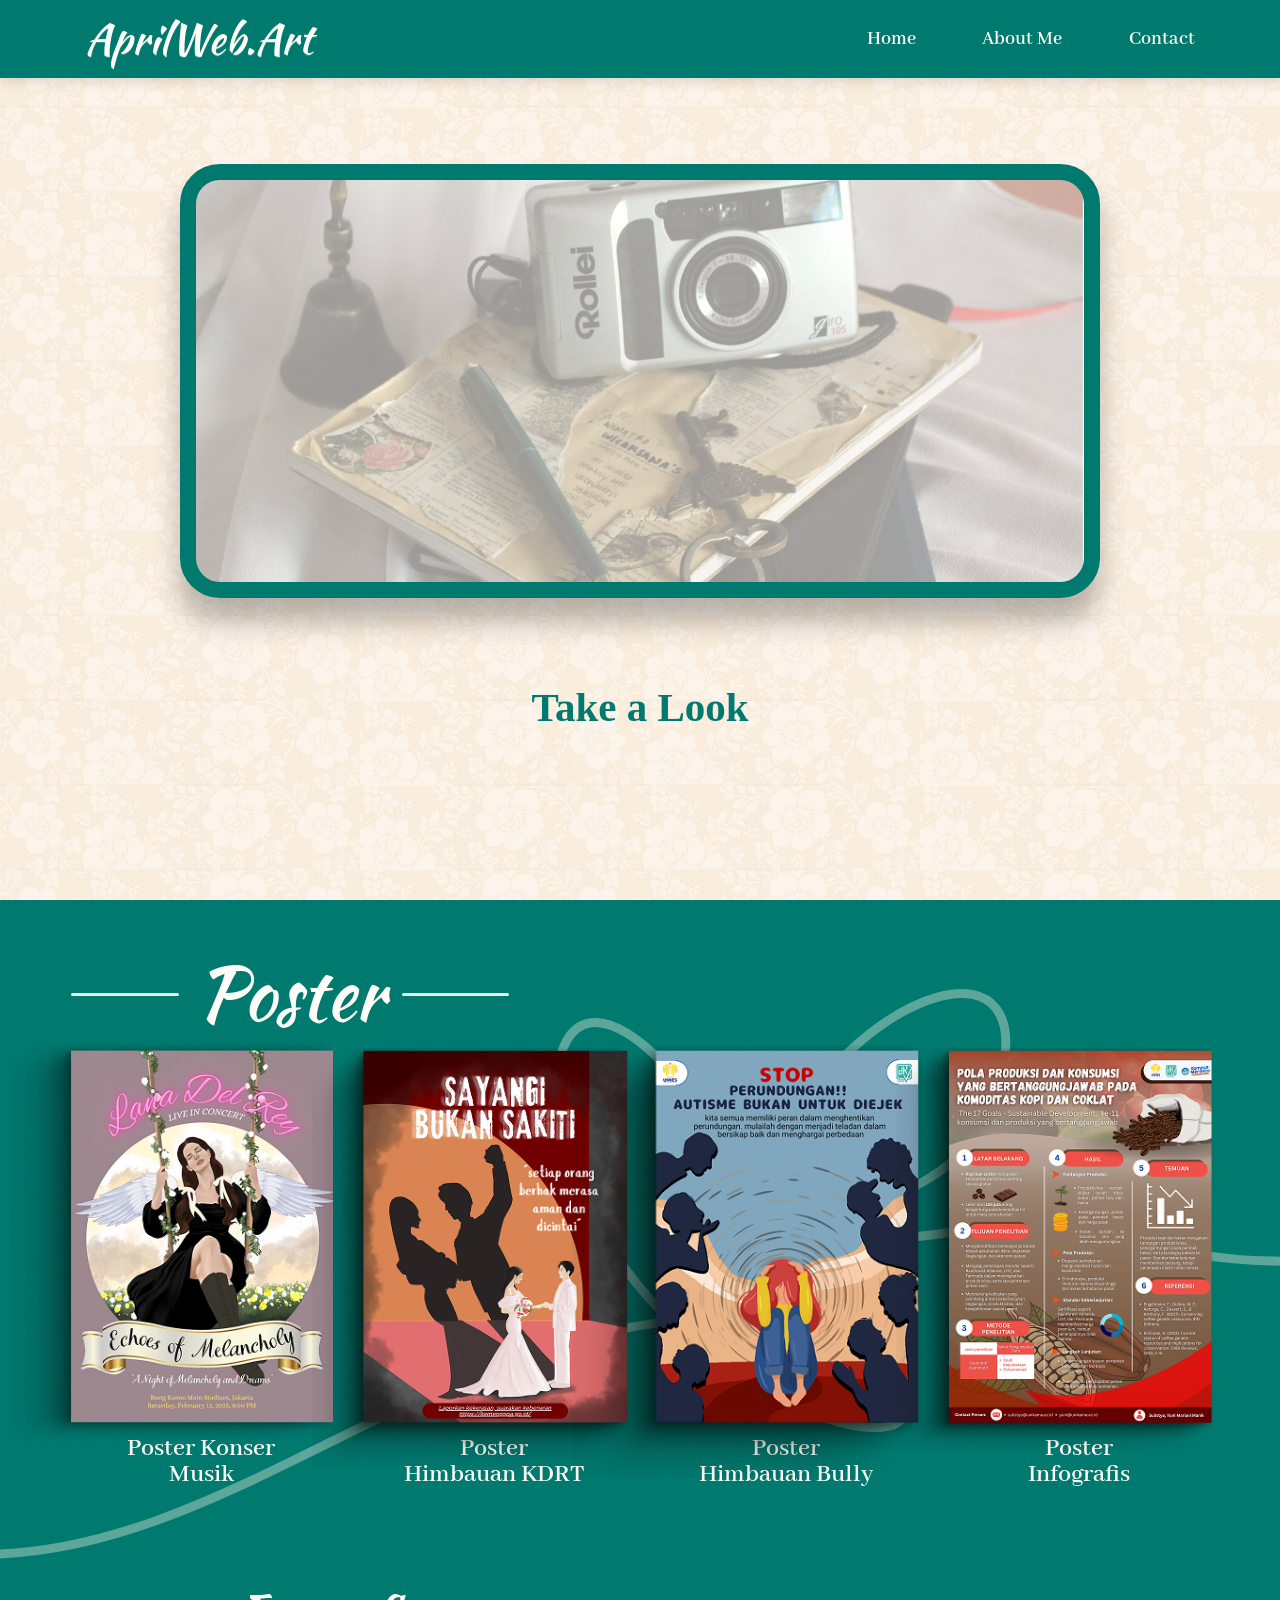
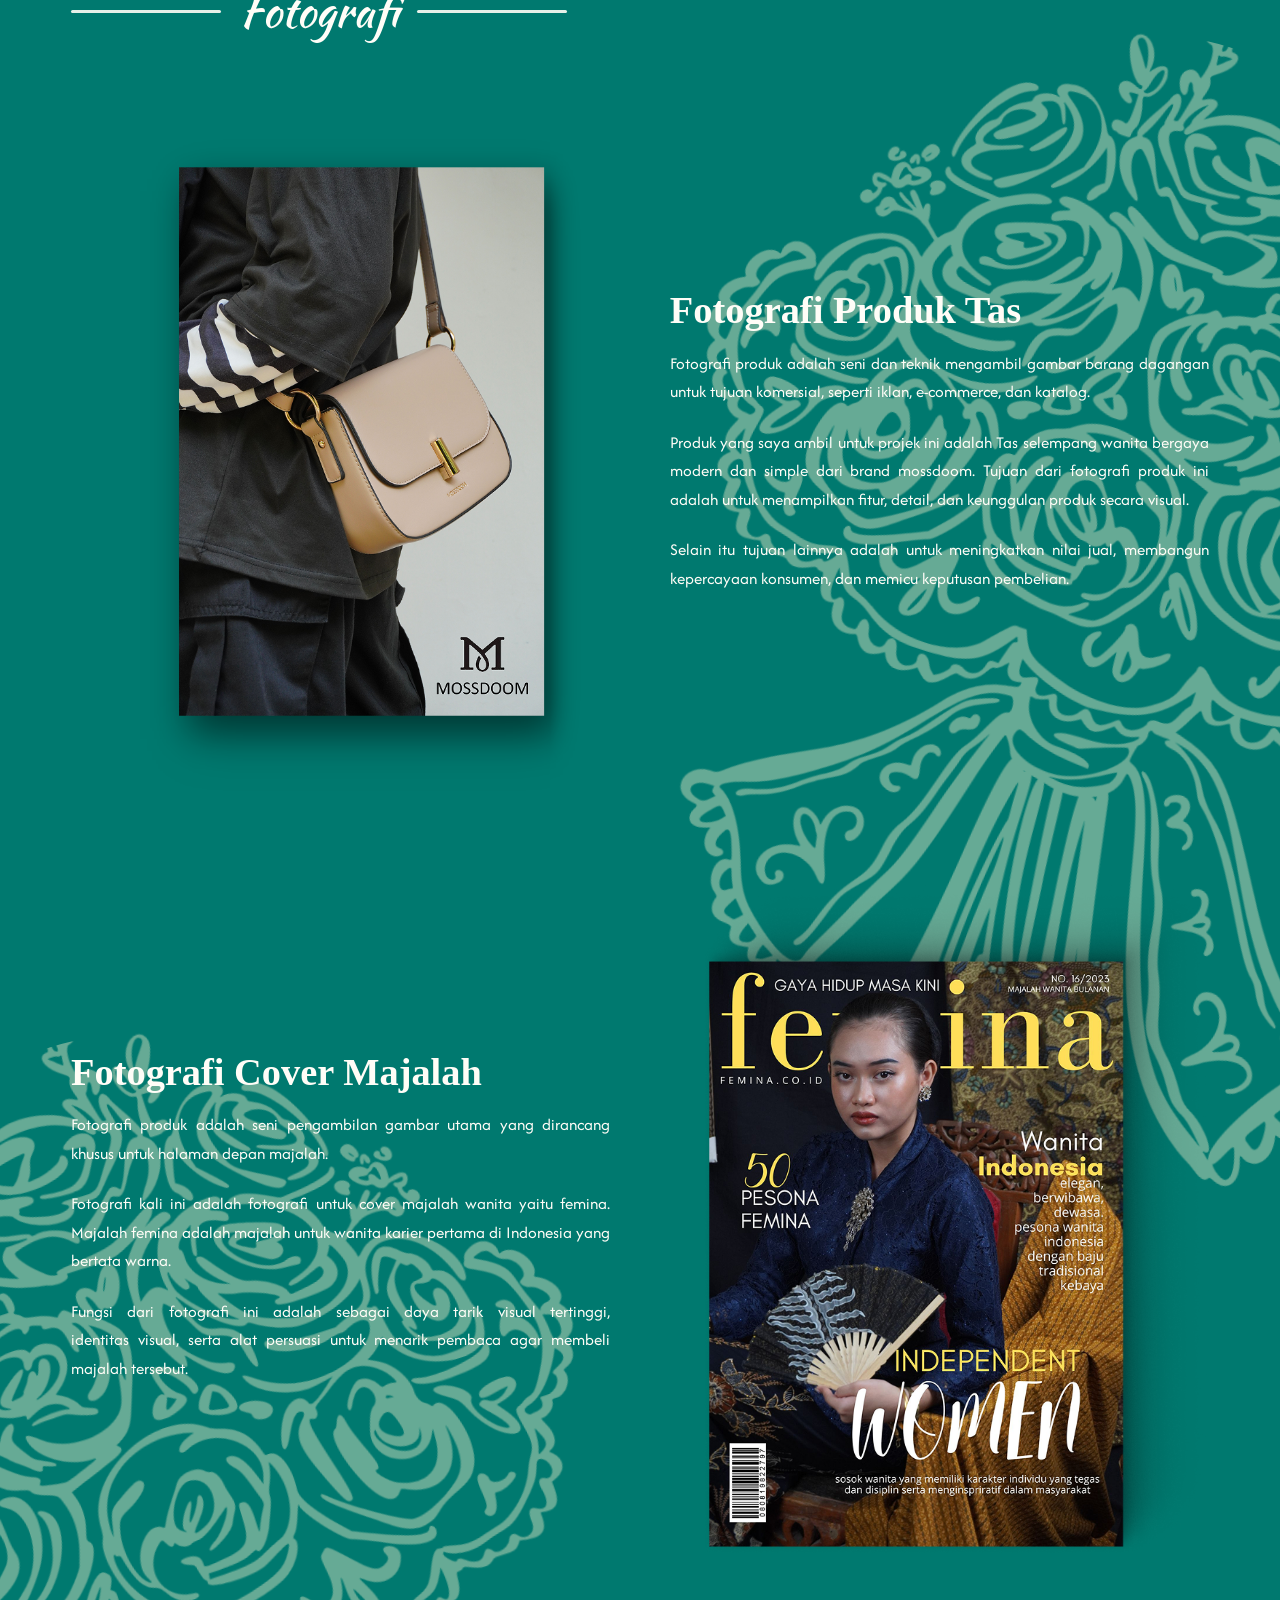
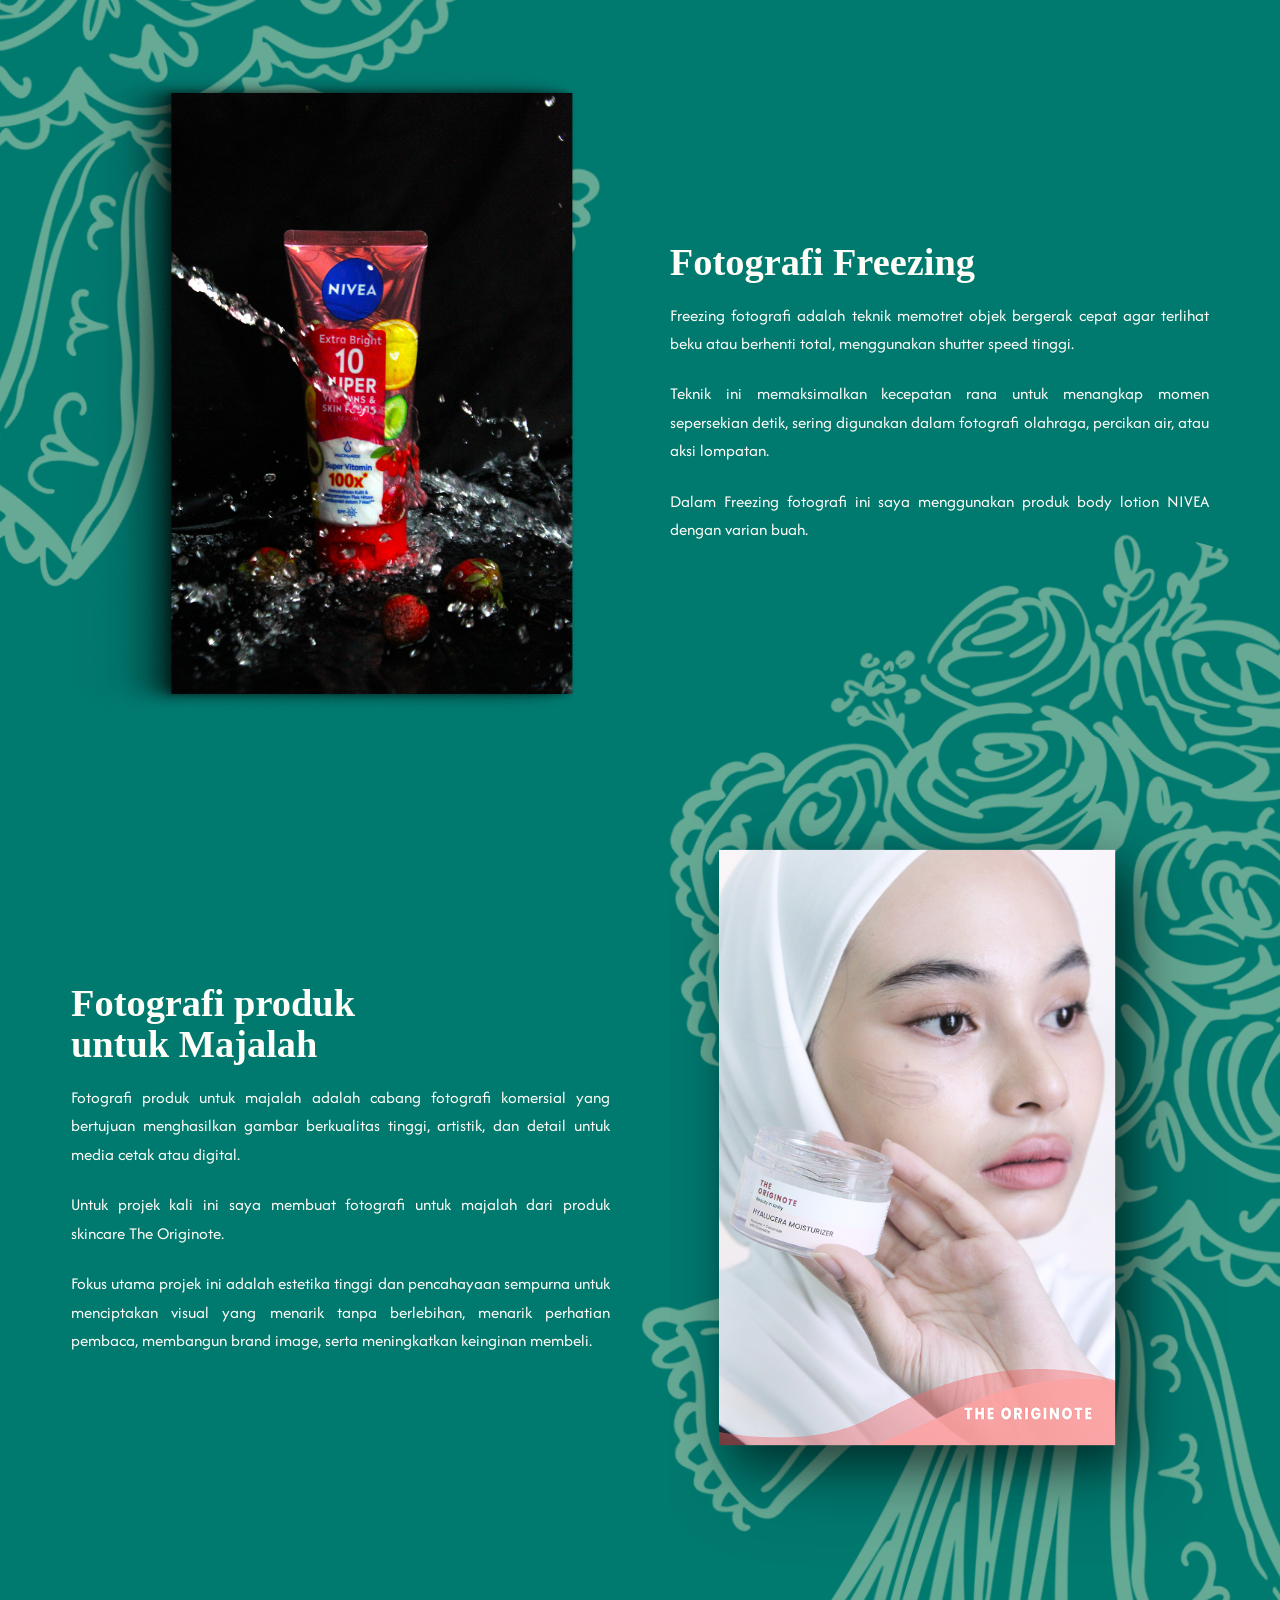
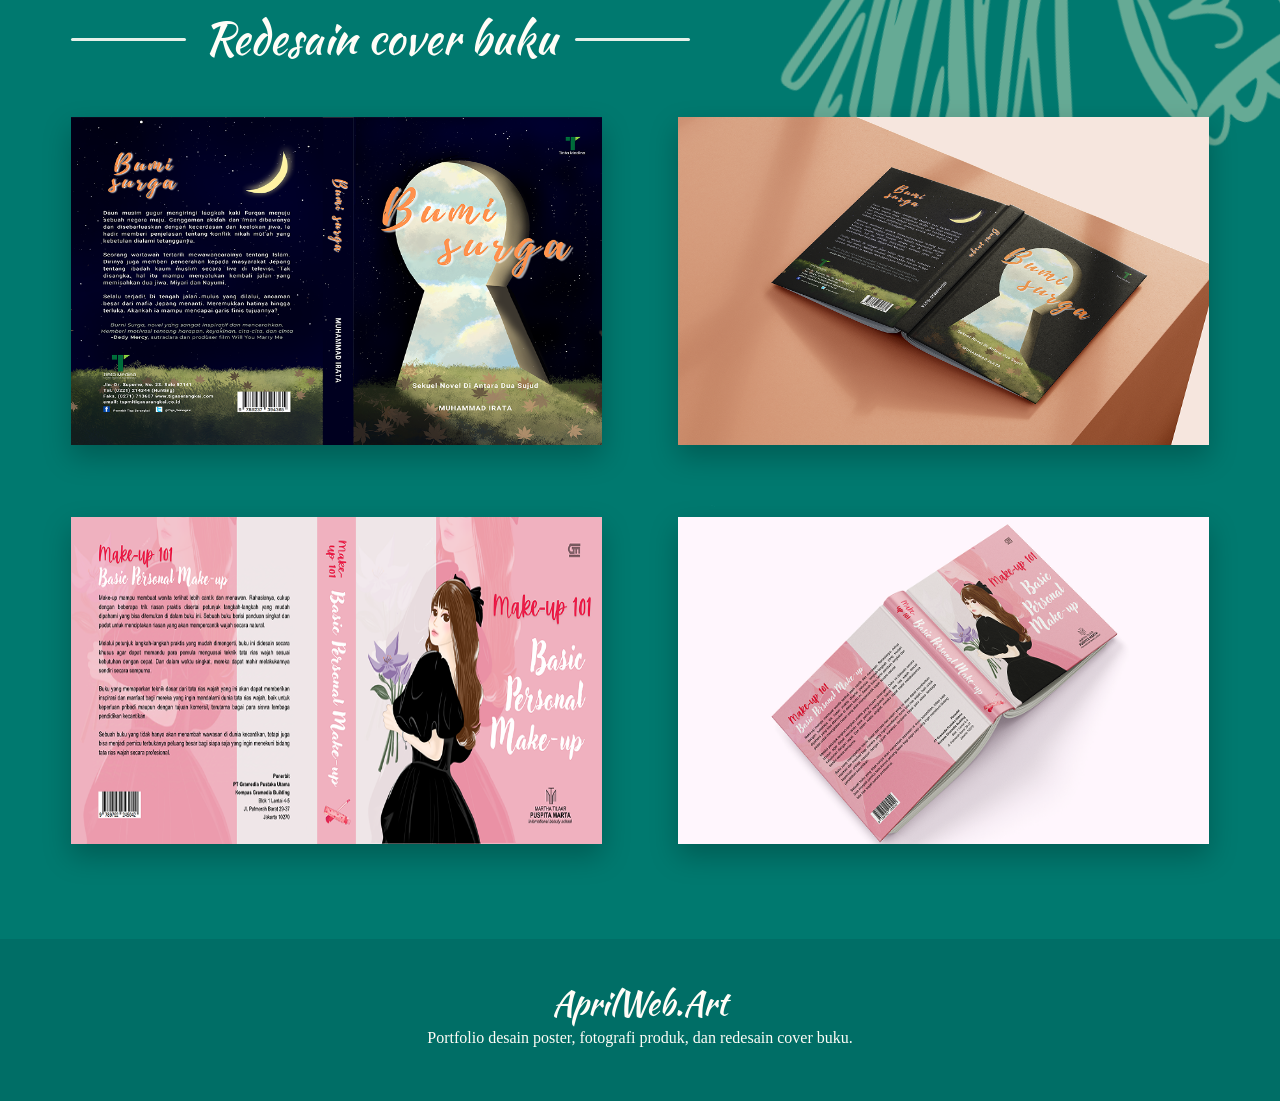
==== commit 28714ed6: "feat: add and update Google Fonts configuration across all pages" ====
--- a/index.html
+++ b/index.html
@@ -4,6 +4,9 @@
   <meta charset="UTF-8">
   <meta name="viewport" content="width=device-width, initial-scale=1.0">
   <title>AprilWeb.Art</title>
+  <link rel="preconnect" href="https://fonts.googleapis.com">
+  <link rel="preconnect" href="https://fonts.gstatic.com" crossorigin>
+  <link href="https://fonts.googleapis.com/css2?family=Abhaya+Libre:wght@600&family=Afacad&family=Anton&family=Kaushan+Script&display=swap" rel="stylesheet">
   <link rel="stylesheet" href="style.css">
 </head>
 <body>
--- a/style.css
+++ b/style.css
@@ -1120,7 +1120,7 @@
 }
 
 .contact-page {
-  --header-height: 145px;
+  --header-height: 78px;
   background: var(--cream);
   color: var(--teal);
 }
@@ -1130,16 +1130,16 @@
 }
 
 .contact-page .header-inner {
-  width: min(1488px, calc(100% - 220px));
+  width: min(1200px, calc(100% - 120px));
 }
 
 .contact-page .brand {
-  font-size: clamp(3.25rem, 4.2vw, 4.5rem);
+  font-size: clamp(1.8rem, 2.6vw, 2.6rem);
 }
 
 .contact-page .main-nav {
-  gap: clamp(72px, 7vw, 124px);
-  font-size: clamp(2.15rem, 2.6vw, 3.4rem);
+  gap: clamp(36px, 4vw, 64px);
+  font-size: clamp(1.05rem, 1.4vw, 1.35rem);
 }
 
 .contact-main {
@@ -1148,27 +1148,30 @@
 
 .contact-section {
   min-height: calc(100vh - var(--header-height));
-  padding: 158px 0 112px;
+  display: flex;
+  flex-direction: column;
+  justify-content: center;
+  padding: 40px 0 48px;
   background-color: var(--cream);
   background-image: url("assets/ornament-bouquet.svg");
   background-repeat: no-repeat;
-  background-size: min(1580px, 92vw) auto;
-  background-position: center 142px;
+  background-size: min(820px, 52vw) auto;
+  background-position: right -60px center;
 }
 
 .contact-inner {
-  width: min(1450px, calc(100% - 220px));
+  width: min(1100px, calc(100% - 120px));
   margin: 0 auto;
   display: grid;
-  grid-template-columns: minmax(0, 1.08fr) minmax(420px, 0.82fr);
-  gap: clamp(82px, 8vw, 142px);
+  grid-template-columns: minmax(0, 1.15fr) minmax(320px, 0.85fr);
+  gap: clamp(48px, 5vw, 80px);
   align-items: center;
 }
 
 .contact-copy h1 {
-  margin: 0 0 86px;
+  margin: 0 0 28px;
   font-family: Georgia, "Times New Roman", serif;
-  font-size: clamp(5.5rem, 7.4vw, 8.75rem);
+  font-size: clamp(2.8rem, 4vw, 4.5rem);
   font-weight: 500;
   line-height: 0.95;
   letter-spacing: 0;
@@ -1183,25 +1186,25 @@
 }
 
 .contact-copy p {
-  max-width: 790px;
+  max-width: 560px;
   margin: 0;
-  font-size: clamp(1.9rem, 2.25vw, 2.65rem);
-  line-height: 1.55;
+  font-size: clamp(1rem, 1.2vw, 1.2rem);
+  line-height: 1.6;
   text-align: justify;
 }
 
 .contact-list {
-  margin: 172px 0 0;
+  margin: 0;
   padding: 0;
   display: grid;
-  gap: 42px;
+  gap: 28px;
   list-style: none;
 }
 
 .contact-list li {
   display: grid;
-  grid-template-columns: 96px minmax(0, 1fr);
-  gap: 32px;
+  grid-template-columns: 52px minmax(0, 1fr);
+  gap: 18px;
   align-items: center;
 }
 
@@ -1210,16 +1213,16 @@
 }
 
 .contact-icon {
-  width: 96px;
-  height: 96px;
+  width: 52px;
+  height: 52px;
   object-fit: contain;
 }
 
 .contact-label,
 .contact-link {
   display: block;
-  font-size: clamp(1.9rem, 2.2vw, 2.5rem);
-  line-height: 1.05;
+  font-size: clamp(1rem, 1.15vw, 1.2rem);
+  line-height: 1.15;
 }
 
 .contact-link {
@@ -1228,7 +1231,7 @@
 
 .contact-end-band {
   display: none;
-  height: 96px;
+  height: 48px;
   background: var(--teal);
 }
 
@@ -1407,74 +1410,74 @@
   }
 
   .contact-page {
-    --header-height: 124px;
+    --header-height: 76px;
   }
 
   .contact-page .header-inner {
-    width: calc(100% - 90px);
+    width: calc(100% - 80px);
   }
 
   .contact-page .brand {
-    font-size: 3.25rem;
+    font-size: 1.8rem;
   }
 
   .contact-page .main-nav {
-    gap: 58px;
-    font-size: 2.15rem;
+    gap: 40px;
+    font-size: 1.15rem;
   }
 
   .contact-section {
-    min-height: calc(100vh - var(--header-height) - 124px);
-    min-height: calc(100svh - var(--header-height) - 124px);
-    padding: 168px 0 88px;
-    background-size: 930px auto;
-    background-position: center 76px;
+    min-height: calc(100vh - var(--header-height));
+    min-height: calc(100svh - var(--header-height));
+    padding: 48px 0 40px;
+    background-size: 560px auto;
+    background-position: right -40px center;
   }
 
   .contact-inner {
-    width: min(850px, calc(100% - 96px));
+    width: min(700px, calc(100% - 80px));
     display: block;
     text-align: center;
   }
 
   .contact-copy h1 {
-    margin-bottom: 98px;
-    font-size: 4.6rem;
+    margin-bottom: 28px;
+    font-size: 2.8rem;
   }
 
   .contact-copy p {
-    max-width: 790px;
+    max-width: 560px;
     margin: 0 auto;
-    font-size: 1.78rem;
-    line-height: 1.6;
+    font-size: 1.05rem;
+    line-height: 1.55;
     text-align: center;
   }
 
   .contact-list {
     width: fit-content;
-    margin: 170px auto 0;
-    gap: 74px;
+    margin: 42px auto 0;
+    gap: 28px;
   }
 
   .contact-list li {
-    grid-template-columns: 72px minmax(0, 1fr);
-    gap: 24px;
+    grid-template-columns: 46px minmax(0, 1fr);
+    gap: 16px;
     text-align: left;
   }
 
   .contact-icon {
-    width: 72px;
-    height: 72px;
+    width: 46px;
+    height: 46px;
   }
 
   .contact-label,
   .contact-link {
-    font-size: 1.42rem;
+    font-size: 1.05rem;
   }
 
   .contact-end-band {
     display: block;
-    height: 124px;
+    height: 56px;
   }
 }
 
